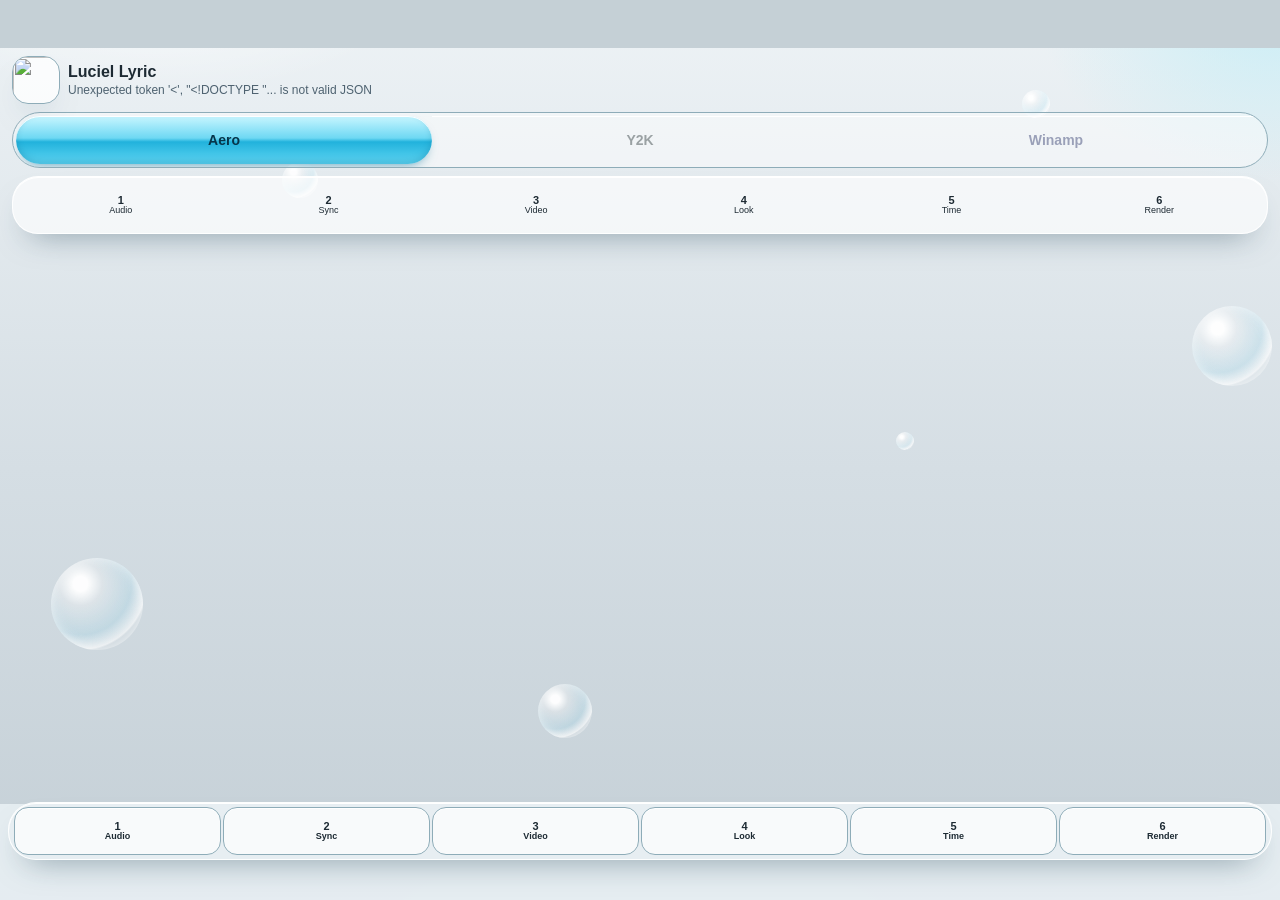
==== android/src/mobile/index.html @ b983dbcf "Keep lyric text fixed while the video layer is edited. Size, crop, trim, speed, and swap never recei" ====
<!doctype html>
<html lang="en">
<head>
<meta charset="utf-8">
<meta name="viewport" content="width=device-width,initial-scale=1,viewport-fit=cover">
<title>Luciel Lyric</title>
<script>
try {
  var params0 = new URLSearchParams(location.search);
  var q = params0.get("theme");
  var saved = localStorage.getItem("lc-theme");
  var t = (q === "aero" || q === "y2k" || q === "winamp") ? q : (saved || "aero");
  document.documentElement.dataset.theme = t;
  if (q === "aero" || q === "y2k" || q === "winamp") localStorage.setItem("lc-theme", q);
  var demo0 = params0.get("demo");
  var screen0 = demo0 === "videocheck" ? "look" : demo0 === "syncshot" ? "sync" : demo0;
  if (demo0 === "intro" || demo0 === "intro2" || demo0 === "intro3") screen0 = "intro";
  if (demo0 === "home") screen0 = "home";
  if (demo0 === "sheet") screen0 = "sync";
  if (screen0 === "track" || screen0 === "sync" || screen0 === "video" || screen0 === "look" || screen0 === "time" || screen0 === "render" || screen0 === "home" || screen0 === "intro") {
    document.documentElement.dataset.screen = screen0;
  }
  var tz = params0.get("textZoom");
  if (tz) document.documentElement.dataset.textZoom = String(parseInt(tz, 10) || 100);
  if (tz && params0.get("chromeZoom") === "1") {
    document.documentElement.style.setProperty("--tz", String((parseInt(tz, 10) || 100) / 100));
  }
} catch (e) {
  document.documentElement.dataset.theme = "aero";
}
</script>
<link rel="stylesheet" href="fonts.css">
<link rel="stylesheet" href="mobile.css">
</head>
<body>
<div class="bgfx" aria-hidden="true">
  <i class="b1"></i><i class="b2"></i><i class="b3"></i><i class="b4"></i><i class="b5"></i><i class="b6"></i>
</div>
<div class="safebar" id="safebar"></div>
<pre id="auditlog" hidden></pre>
<div class="app">
  <header class="top">
    <div class="brandrow">
      <img id="mascot" class="mascot" alt="" src="mascot/idle.png">
      <div class="brandblock">
        <div class="brand">Luciel Lyric</div>
        <div class="tag" id="tagline">15–30s lyric videos</div>
      </div>
    </div>
    <div class="themes" id="themes" role="radiogroup" aria-label="Theme">
      <button type="button" data-theme="aero" aria-label="Frutiger Aero">Aero</button>
      <button type="button" data-theme="y2k" aria-label="Muted cyber">Y2K</button>
      <button type="button" data-theme="winamp" aria-label="Winamp">Winamp</button>
    </div>
  </header>

  <nav class="stepper" id="stepper" aria-label="Steps">
    <button type="button" data-screen="track"><span class="stepn">1</span><span class="steplabel">Audio</span></button>
    <button type="button" data-screen="sync"><span class="stepn">2</span><span class="steplabel">Sync</span></button>
    <button type="button" data-screen="video"><span class="stepn">3</span><span class="steplabel">Video</span></button>
    <button type="button" data-screen="look"><span class="stepn">4</span><span class="steplabel">Look</span></button>
    <button type="button" data-screen="time"><span class="stepn">5</span><span class="steplabel">Time</span></button>
    <button type="button" data-screen="render"><span class="stepn">6</span><span class="steplabel">Render</span></button>
  </nav>

  <main>
    <section class="screen" id="screen-intro" data-screen="intro">
      <div class="emptycard intropage on" data-intro="1">
        <img class="emptymascot" src="mascot/emote-music.webp" alt="">
        <h1>Pick a song</h1>
        <p class="lead">Choose an mp3. It stays on this phone.</p>
      </div>
      <div class="emptycard intropage" data-intro="2">
        <img class="emptymascot" src="mascot/emote-happy.webp" alt="">
        <h1>Line them up</h1>
        <p class="lead">Paste the words. The phone matches the singing.</p>
      </div>
      <div class="emptycard intropage" data-intro="3">
        <img class="emptymascot" src="mascot/emote-love.webp" alt="">
        <h1>Make the video</h1>
        <p class="lead">Add a background, pick a look, then save the clip.</p>
      </div>
      <button class="pill big primary" id="introNext" type="button">Next</button>
      <button class="pill" id="introSkip" type="button">Skip</button>
    </section>

    <section class="screen" id="screen-home" data-screen="home">
      <div class="emptycard homecard">
        <img class="emptymascot" src="mascot/idle.png" alt="">
        <h1>Your clip</h1>
        <p class="lead">Start fresh, or pick up where you left off.</p>
        <button class="pill big primary" id="continueProject" type="button">Continue last project</button>
        <p class="hint" id="homeHint"></p>
        <button class="pill big" id="startNew" type="button">Start new</button>
      </div>
    </section>

    <section class="screen" id="screen-track" data-screen="track">
      <header class="screenhead">
        <h1>Audio</h1>
        <p class="lead">Choose the song, then the 15–30 second part.</p>
      </header>
      <div class="emptycard" id="audioEmpty">
        <img class="emptymascot" src="mascot/emote-music.webp" alt="">
        <h2>Pick a song</h2>
        <p class="hint">mp3, m4a, or wav. It stays on this phone.</p>
        <button class="pill big primary" id="pickAudio" type="button">Choose a song</button>
      </div>
      <div id="audioWork">
      <button class="pill" id="changeAudio" type="button">Change song</button>
      <div class="card">
        <h2>Section</h2>
        <div class="lcd" id="trackName">No song yet</div>
        <canvas id="wave" width="640" height="140"></canvas>
        <label class="slider">Start <b id="startVal">0.0s</b>
          <input id="start" type="range" min="0" max="60" step="0.1" value="0">
        </label>
        <label class="slider">Length <b id="lenVal">20s</b>
          <input id="len" type="range" min="15" max="30" step="1" value="20">
        </label>
        <button class="pill" id="playClip" type="button">Play section</button>
      </div>
      </div>
      <p class="hint" id="trackHint">Choose a song to continue.</p>
      <button class="pill big primary stepnext" id="nextTrack" type="button" data-next="sync">Next</button>
    </section>

    <section class="screen" id="screen-sync" data-screen="sync">
      <header class="screenhead">
        <h1>Lyrics</h1>
        <p class="lead">Paste the words, then line them up.</p>
      </header>
      <div class="pinhost" id="pin-sync"></div>
      <div class="emptycard" id="syncEmpty">
        <img class="emptymascot" src="mascot/emote-happy.webp" alt="">
        <h2>Add the words</h2>
        <p class="hint">One line per lyric line. An empty box just listens.</p>
      </div>
      <div class="card">
        <h2>Lyrics</h2>
        <textarea id="lyrics" rows="6" placeholder="One line per lyric line."></textarea>
      </div>
      <div class="card" id="modelCard">
        <h2>Listening</h2>
        <div class="pills" id="modelTier">
          <button type="button" data-tier="fast" class="on">Quick</button>
          <button type="button" data-tier="accurate">Clearer</button>
        </div>
        <p class="hint" id="modelText">Quick is smaller. Clearer hears more. Each saves once.</p>
        <button class="pill" id="getModel" type="button">Save for offline</button>
      </div>
      <button class="pill big primary" id="syncBtn" type="button">Line up lyrics</button>
      <div class="actions" id="tapRow">
        <button class="pill" id="tapHear" type="button">Hear</button>
        <button class="pill" id="tapMark" type="button">Mark line</button>
      </div>
      <p class="hint" id="tapNow">Tap Mark as each line starts.</p>
      <p class="hint" id="syncStatus">Your words get lined up with the singing.</p>
      <div class="card">
        <h2 id="linesHead">Lines</h2>
        <ol id="lineList" class="lines"></ol>
        <button class="pill" id="editText" type="button">Edit text</button>
      </div>
      <p class="hint stephint" id="hintSync">Line up the lyrics to continue.</p>
      <button class="pill big primary stepnext" id="nextSync" type="button" data-next="video">Next</button>
    </section>

    <section class="screen" id="screen-video" data-screen="video">
      <header class="screenhead">
        <h1>Video</h1>
        <p class="lead">Add the picture, then set the size.</p>
      </header>
      <div class="pinhost" id="pin-video"></div>
      <div class="emptycard" id="videoEmpty">
        <img class="emptymascot" src="mascot/emote-surprised.webp" alt="">
        <h2>Add a video</h2>
        <p class="hint">This is the picture behind the words.</p>
      </div>
      <button class="pill big primary" id="uploadVideo" type="button">Add video</button>
      <div class="cliprow">
        <div class="clipname" id="clipLabel">No video yet</div>
        <button class="pill" id="removeVideo" type="button" hidden>Remove</button>
      </div>
      <p class="hint" id="clipStatus"></p>
      <div class="card">
        <h2>Size</h2>
        <div class="pills" id="aspects">
          <button type="button" data-aspect="9:16" class="on">9:16</button>
          <button type="button" data-aspect="1:1">1:1</button>
          <button type="button" data-aspect="16:9">16:9</button>
          <button type="button" data-aspect="4:5">4:5</button>
        </div>
        <div class="pills" id="vfit">
          <button type="button" data-fit="fit">Fit</button>
          <button type="button" data-fit="fill" class="on">Fill</button>
          <button type="button" data-fit="crop">Crop</button>
        </div>
        <label class="slider">Zoom <b id="vscaleVal">1.0×</b>
          <input id="vscale" type="range" min="1" max="2.5" step="0.05" value="1">
        </label>
        <label class="slider">Across <b id="vxVal">Center</b>
          <input id="vx" type="range" min="0" max="1" step="0.01" value="0.5">
        </label>
        <label class="slider">Down <b id="vyVal">Center</b>
          <input id="vy" type="range" min="0" max="1" step="0.01" value="0.5">
        </label>
      </div>
      <p class="hint stephint" id="hintVideo">Add a video to continue.</p>
      <button class="pill big primary stepnext" id="nextVideo" type="button" data-next="look">Next</button>
    </section>

    <section class="screen" id="screen-look" data-screen="look">
      <header class="screenhead">
        <h1>Look</h1>
        <p class="lead">Pick a look. Motion stays still until you tap one.</p>
      </header>
      <div class="pinhost" id="pin-look">
        <div class="previewpin" id="previewPin">
          <div class="stagewrap"><canvas id="stage" width="360" height="640"></canvas></div>
          <div class="previewbar">
            <button class="playicon" id="previewToggle" type="button" aria-label="Play"><span class="glyph" aria-hidden="true"></span></button>
            <div class="previewread">
              <span id="previewTime">0:00 / 0:20</span>
              <span id="previewMeta"></span>
            </div>
          </div>
        </div>
      </div>
      <div class="card preview-fields">
        <h2>Text</h2>
        <input id="title" placeholder="Title" maxlength="48">
        <input id="artist" placeholder="Artist" maxlength="48">
        <div class="actions">
          <button class="pill" id="fontBtn" type="button">My font</button>
          <button class="pill primary" id="previewBtn" type="button">Play</button>
        </div>
      </div>
      <section class="group">
        <h2 class="sum">Looks</h2>
        <div class="body">
          <div class="lookwrap"><div class="lookgrid" id="looks"></div></div>
        </div>
      </section>
      <section class="group">
        <h2 class="sum">Colours</h2>
        <div class="body">
          <div class="colors">
            <label>Lyric <input id="cLyric" type="color" value="#ffffff" aria-label="Lyric colour"></label>
            <label>Title <input id="cTitle" type="color" value="#ffffff" aria-label="Title colour"></label>
            <label>Artist <input id="cArtist" type="color" value="#ffffff" aria-label="Artist colour"></label>
          </div>
        </div>
      </section>
      <section class="group">
        <h2 class="sum">Palettes</h2>
        <div class="body">
          <div class="scroller"><div class="hscroll" id="palettes"></div></div>
        </div>
      </section>
      <section class="group">
        <h2 class="sum">Animation</h2>
        <div class="body">
          <div class="scroller"><div class="hscroll" id="anims"></div></div>
        </div>
      </section>
      <p class="hint stephint" id="hintLook">Pick a look, then continue.</p>
      <button class="pill big primary stepnext" id="nextLook" type="button" data-next="time">Next</button>
    </section>

    <section class="screen" id="screen-time" data-screen="time">
      <header class="screenhead">
        <h1>Time</h1>
        <p class="lead">Trim the picture, the lines, and the zoom.</p>
      </header>
      <div class="pinhost" id="pin-time"></div>
      <div class="card editorcard">
        <div class="tlview" id="tlview">
          <div class="playhead" aria-hidden="true"></div>
          <div class="tlscroll" id="tlscroll">
            <div class="tlinner" id="tlinner">
              <div class="ruler" id="ruler"></div>
              <div class="track vtrack" id="videoTrack"></div>
              <div class="track ltrack" id="lyricTrack"></div>
              <div class="track ztrack" id="zoomTrack"></div>
              <canvas id="tl" width="640" height="64"></canvas>
            </div>
          </div>
        </div>
        <input id="lyricInput" type="text" hidden maxlength="80" aria-label="Line text" placeholder="Line text">
        <div class="tlactions">
          <button class="pill" id="tlSplit" type="button">Split</button>
          <button class="pill" id="tlDelete" type="button">Delete</button>
          <button class="pill" id="tlAdd" type="button">Add</button>
          <button class="pill" id="tlReplace" type="button">Replace</button>
          <button class="pill" id="tlSpeed" type="button">Speed</button>
        </div>
      </div>
      <div class="card">
        <h2>Background</h2>
        <div class="pills" id="bgModes">
          <button type="button" data-bg="gradient" class="on">Gradient</button>
          <button type="button" data-bg="video">Video</button>
          <button type="button" data-bg="black">Black</button>
          <button type="button" data-bg="green">Green</button>
        </div>
        <p class="hint" id="timeClipName">Add the video on the Video step.</p>
      </div>
      <div class="card">
        <h2>Zoom</h2>
        <div class="scroller"><div class="hscroll" id="zooms"></div></div>
        <button class="pill" id="addKey" type="button">Add a zoom</button>
        <ul id="keys" class="keys"></ul>
      </div>
      <p class="hint stephint" id="hintTime">Trim the clip, or continue.</p>
      <button class="pill big primary stepnext" id="nextTime" type="button" data-next="render">Next</button>
    </section>

    <section class="screen" id="screen-render" data-screen="render">
      <header class="screenhead">
        <h1>Render</h1>
        <p class="lead">Save the clip as a video on this phone.</p>
      </header>
      <div class="pinhost" id="pin-render"></div>
      <div class="card">
        <h2>Quality</h2>
        <div class="pills" id="quality"></div>
        <p class="hint" id="qualityHint"></p>
      </div>
      <div class="card">
        <h2>Effects</h2>
        <div id="fx" class="fx"></div>
      </div>
      <button class="pill big primary" id="renderBtn" type="button">Make video</button>
      <p class="hint" id="renderStatus">Black and green are for editors. Green turns the glow off.</p>
      <button class="pill" id="shareBtn" type="button" hidden>Share video</button>
      <p class="hint stephint" id="hintRender">Make the video to finish.</p>
      <button class="pill big primary stepnext" id="nextRender" type="button">Share</button>
    </section>
  </main>

  <div class="sheet" id="textSheet" hidden>
    <div class="sheethead">
      <h2>Text</h2>
      <button class="pill" id="sheetClose" type="button">Done</button>
    </div>
    <label class="sheetwords">Words
      <input id="sheetWords" type="text" maxlength="80" aria-label="Line words" placeholder="Type the line">
    </label>
    <div class="sheetrow">
      <button class="pill" id="undoText" type="button">Undo</button>
      <button class="pill" id="redoText" type="button">Redo</button>
    </div>
    <div class="pills" id="fontPick">
      <button type="button" data-font="Poppins">Plain</button>
      <button type="button" data-font="Bebas Neue">Block</button>
      <button type="button" data-font="Pacifico">Script</button>
    </div>
    <label class="slider">Size <b id="sizeVal">Medium</b>
      <input id="textSize" type="range" min="0.05" max="0.14" step="0.005" value="0.085">
    </label>
    <div class="swatches" id="swatches"></div>
    <label class="slider">Outline <b id="outlineVal">Off</b>
      <input id="outlineAmt" type="range" min="0" max="0.08" step="0.005" value="0">
    </label>
    <label class="slider">Shadow <b id="shadowVal">Off</b>
      <input id="shadowAmt" type="range" min="0" max="0.8" step="0.05" value="0">
    </label>
    <div class="pills" id="alignPick">
      <button type="button" data-align="left">Left</button>
      <button type="button" data-align="center">Center</button>
      <button type="button" data-align="right">Right</button>
    </div>
    <div class="pills" id="scopePick">
      <button type="button" data-scope="all">All lines</button>
      <button type="button" data-scope="line">This line</button>
    </div>
    <div class="sheetrow">
      <button class="pill" id="nudgeBack" type="button">-0.1s</button>
      <button class="pill" id="nudgeFwd" type="button">+0.1s</button>
    </div>
    <button class="pill" id="splitLine" type="button">Split line</button>
    <button class="pill" id="mergeLine" type="button">Merge lines</button>
    <button class="pill" id="savePreset" type="button">Save look</button>
    <div class="pills" id="presetRow"></div>
    <p class="hint" id="sheetHint">Drag the words on the preview to move them.</p>
  </div>
  <div class="dockplate" aria-hidden="true"></div>
  <nav class="dock" id="dock">
    <button type="button" data-screen="track"><span class="dockn">1</span><span class="docklabel">Audio</span></button>
    <button type="button" data-screen="sync"><span class="dockn">2</span><span class="docklabel">Sync</span></button>
    <button type="button" data-screen="video"><span class="dockn">3</span><span class="docklabel">Video</span></button>
    <button type="button" data-screen="look"><span class="dockn">4</span><span class="docklabel">Look</span></button>
    <button type="button" data-screen="time"><span class="dockn">5</span><span class="docklabel">Time</span></button>
    <button type="button" data-screen="render"><span class="dockn">6</span><span class="docklabel">Render</span></button>
  </nav>
</div>
<audio id="audio" preload="auto"></audio>
<script>
/* API 30's WebView predates Array.prototype.at (Chrome 92). The shared lyric engine uses it. */
if (!Array.prototype.at) {
  Array.prototype.at = function (n) {
    var i = Math.trunc(n) || 0;
    if (i < 0) i += this.length;
    if (i < 0 || i >= this.length) return undefined;
    return this[i];
  };
}
</script>
<script src="engine/layers.js"></script>
<script src="engine/textanim.js"></script>
<script src="engine/fx.js"></script>
<script src="engine/stage.js"></script>
<script src="lyricsync.js"></script>
<script src="layers.js"></script>
<script src="mobile.js"></script>
</body>
</html>
---- android/src/mobile/fonts.css ----
@font-face{font-family:"Istok Web";src:url("fonts/IstokWeb-Regular.woff2") format("woff2");font-weight:400;font-display:swap}
@font-face{font-family:"Istok Web";src:url("fonts/IstokWeb-Bold.woff2") format("woff2");font-weight:700;font-display:swap}
@font-face{font-family:"Rajdhani";src:url("fonts/Rajdhani-Medium.woff2") format("woff2");font-weight:500;font-display:swap}
@font-face{font-family:"Rajdhani";src:url("fonts/Rajdhani-Bold.woff2") format("woff2");font-weight:700;font-display:swap}
@font-face{font-family:"Share Tech Mono";src:url("fonts/ShareTechMono-Regular.woff2") format("woff2");font-display:swap}
@font-face{font-family:"VT323";src:url("fonts/VT323-Regular.woff2") format("woff2");font-display:swap}
@font-face{font-family:"Silkscreen";src:url("fonts/Silkscreen-Regular.woff2") format("woff2");font-weight:400;font-display:swap}
@font-face{font-family:"Poppins";src:url("fonts/render/Poppins-Regular.ttf") format("truetype");font-weight:400;font-display:swap}
@font-face{font-family:"Poppins";src:url("fonts/render/Poppins-Bold.ttf") format("truetype");font-weight:700;font-display:swap}
@font-face{font-family:"Poppins";src:url("fonts/render/Poppins-ExtraBold.ttf") format("truetype");font-weight:800;font-display:swap}
@font-face{font-family:"Bebas Neue";src:url("fonts/render/BebasNeue-Regular.ttf") format("truetype");font-display:swap}
@font-face{font-family:"Pacifico";src:url("fonts/render/Pacifico-Regular.ttf") format("truetype");font-display:swap}
---- android/src/mobile/mobile.css ----
/* Phone UI only. Desktop themes live in static/themes.css and are not used here.
   --tz is 1 on device (WebView textZoom scales text). Chrome checks set --tz. */
:root {
  --tz: 1;
  --sys-top: 48px;
  --sys-bottom: 32px;
  /* Dock row plus the gap under it. Content pads by that, and the plate covers it. */
  --dock-clear: calc(80px + var(--sys-bottom));
  --dock-plate: #e7eef2;
}
:root, [data-theme="aero"] {
  --bg: #c5d0d6;
  --ink: #1d2a33;
  --muted: #4e6270;
  --card: rgba(255, 255, 255, .62);
  --card-solid: #e7eef2;
  --field: rgba(255, 255, 255, .78);
  --accent: #14a4cc;
  --accent-ink: #06354a;
  --line: rgba(255, 255, 255, .92);
  --line-strong: #8eacb8;
  --shadow: inset 0 1px 0 #fff, 0 16px 32px -18px rgba(24, 58, 78, .55);
  --font: "Istok Web", "Segoe UI", sans-serif;
  --head: "Istok Web", "Segoe UI", sans-serif;
  --mono: "Istok Web", sans-serif;
  --radius: 22px;
  --radius-sm: 14px;
  --pill: 999px;
  --fade: #e4eef2;
  --chip: rgba(255, 255, 255, .72);
  --lcd-bg: linear-gradient(#3b4a55, #121a20 58%, #0b1115);
  --lcd-ink: #8ff0ff;
  --seg: rgba(255, 255, 255, .45);
  --wave-on: #1aa9d6;
  --wave-off: #7f97a4;
  --wave-sel: rgba(32, 180, 220, .34);
  --track: #1592b8;
  --dock: #e7eef2;
  --dock-plate: #e7eef2;
}
[data-theme="y2k"] {
  --bg: #0c0e10;
  --ink: #e2ddd0;
  --muted: #9aa1a3;
  --card: #16191c;
  --card-solid: #16191c;
  --field: #0d0f11;
  --accent: #d4a24a;
  --accent-ink: #15110a;
  --line: #343b40;
  --line-strong: #4b545a;
  --shadow: 0 16px 32px -18px #000;
  --font: "Rajdhani", "Arial Narrow", sans-serif;
  --head: "Rajdhani", "Arial Narrow", sans-serif;
  --mono: "Share Tech Mono", ui-monospace, monospace;
  --radius: 0px;
  --radius-sm: 0px;
  --pill: 0px;
  --fade: #16191c;
  --chip: #1d2124;
  --lcd-bg: #0b0d0f;
  --lcd-ink: #d4a24a;
  --seg: #0d0f11;
  --wave-on: #c9a052;
  --wave-off: #3a4146;
  --wave-sel: rgba(212, 162, 74, .2);
  --track: #6fa9a2;
  --dock: #121517;
  --dock-plate: #121517;
}
[data-theme="winamp"] {
  --bg: #1d1e26;
  --ink: #d7dae6;
  --muted: #9aa0b8;
  --card: #323544;
  --card-solid: #2a2c3a;
  --field: #000;
  --accent: #00e000;
  --accent-ink: #001800;
  --line: #000;
  --line-strong: #4a4e63;
  --shadow: inset 1px 1px 0 #6d7290, inset -1px -1px 0 #15161d, 2px 2px 0 #0d0e13;
  --font: Tahoma, Verdana, "DejaVu Sans", sans-serif;
  --head: "Silkscreen", monospace;
  --mono: "VT323", monospace;
  --radius: 2px;
  --radius-sm: 1px;
  --pill: 0px;
  --fade: #2a2c3a;
  --chip: #16171f;
  --lcd-bg: #000;
  --lcd-ink: #00e000;
  --seg: #000;
  --wave-on: #00e000;
  --wave-off: #1f4a1f;
  --wave-sel: rgba(0, 224, 0, .16);
  --track: #f7d000;
  --dock: #2a2c3a;
  --dock-plate: #2a2c3a;
}

* { box-sizing: border-box; }
html, body { margin: 0; min-height: 100%; }
html { overflow-x: auto; }
html { max-width: 100%; overflow-x: hidden; scroll-padding-top: calc(var(--sys-top) + 12px); }
body {
  --fs: 16;
  font-family: var(--font);
  font-size: calc(var(--fs) * 1px * var(--tz));
  line-height: 1.35;
  color: var(--ink);
  background: var(--bg);
  overflow-wrap: normal;
  word-break: normal;
  max-width: 100%;
  overflow-x: hidden;
}
.safebar {
  position: fixed;
  z-index: 8;
  top: 0;
  left: 0;
  right: 0;
  height: var(--sys-top);
  background: var(--bg);
  pointer-events: auto;
}
button, input, textarea, summary, h1, h2, .brand, .tag, .lcd, .hint, .lead, small, label, .sum {
  font-size: calc(var(--fs, 16) * 1px * var(--tz) * var(--fit, 1));
}
button, input, textarea { font-family: inherit; color: inherit; max-width: 100%; min-width: 0; }
button { cursor: pointer; }
img, canvas, video { max-width: 100%; }
img { display: block; }

.bgfx { position: fixed; top: 0; right: 0; bottom: 0; left: 0; z-index: 0; pointer-events: none; overflow: hidden; }
.bgfx i { position: absolute; display: block; }
.app {
  position: relative;
  z-index: 1;
  min-height: 100%;
  display: block;
  max-width: 100%;
  padding: calc(8px + var(--sys-top)) 12px 0;
}

.top { display: block; max-width: 100%; min-width: 0; margin-bottom: 8px; }
.brandrow { display: flex; align-items: center; min-width: 0; max-width: 100%; }
.brandblock { min-width: 0; flex: 1 1 auto; }
.mascot {
  width: 48px;
  height: 48px;
  flex: 0 0 auto;
  margin-right: 8px;
  object-fit: cover;
  border-radius: 16px;
  background: var(--field);
  border: 1px solid var(--line-strong);
  box-shadow: var(--shadow);
}
.brand {
  --fs: 16;
  font-family: var(--head);
  font-weight: 700;
  line-height: 1.15;
  white-space: nowrap;
}
.tag {
  --fs: 12;
  color: var(--muted);
  line-height: 1.2;
  margin-top: 2px;
  white-space: nowrap;
}
.themes {
  display: flex;
  width: 100%;
  max-width: 100%;
  min-width: 0;
  margin-top: 8px;
  padding: 0;
  background: var(--seg);
  border: 1px solid var(--line-strong);
  border-radius: var(--pill);
  overflow: hidden;
  padding: 3px;
}
.themes button {
  --fs: 14;
  flex: 1 1 0;
  min-width: 0;
  min-height: 48px;
  padding: 4px 6px;
  border: 0;
  border-radius: var(--pill);
  background: transparent;
  color: var(--muted);
  font-weight: 700;
  white-space: nowrap;
  letter-spacing: 0;
  text-overflow: clip;
  overflow: hidden;
}

main {
  display: block;
  max-width: 100%;
  min-width: 0;
  overflow: visible;
  height: auto;
  padding-bottom: var(--dock-clear);
}
.screen { display: none; max-width: 100%; min-width: 0; }
.screen.on { display: block; }
/* The head script sets data-screen before the first paint, so a frozen
   WebView frame is still the requested tab instead of the empty shell. */
html[data-screen="track"] #screen-track,
html[data-screen="sync"] #screen-sync,
html[data-screen="video"] #screen-video,
html[data-screen="look"] #screen-look,
html[data-screen="time"] #screen-time,
html[data-screen="render"] #screen-render,
html[data-screen="home"] #screen-home,
html[data-screen="intro"] #screen-intro { display: block; }
html[data-screen="home"] .stepper,
html[data-screen="intro"] .stepper,
html[data-screen="home"] .dock,
html[data-screen="intro"] .dock,
html[data-screen="home"] .dockplate,
html[data-screen="intro"] .dockplate { display: none; }
html[data-screen="home"] main,
html[data-screen="intro"] main { padding-bottom: 24px; }
html[data-screen="time"] .stepper { display: none; }
.screen.on > * + * { margin-top: 16px; }
#screen-time.on > * + * { margin-top: 6px; }
#screen-time .screenhead h1 { margin: 0; --fs: 22; }
#screen-time .screenhead .lead { margin-top: 2px; --fs: 12; line-height: 1.2; }
#screen-time .editorcard { padding: 6px 8px; }
#screen-time .editorcard > * + * { margin-top: 4px; }
/* The emulator frame is about 465 CSS pixels tall. Time drops the brand row
   and the lead so the preview, ruler, four tracks, and action bar sit above
   the dock. Track rows stay at 36px; the waveform strip is the short one. */
html[data-screen="time"] .top,
html[data-screen="time"] .stepper { display: none; }
html[data-screen="time"] .app { padding-top: calc(var(--sys-top) + 2px); }
html[data-screen="time"] #screen-time .screenhead .lead { display: none; }
html[data-screen="time"] #screen-time .screenhead h1 { --fs: 16; margin: 0; line-height: 1.1; }
html[data-screen="time"] #screen-time.on > * + * { margin-top: 0; }
html[data-screen="time"] #screen-time .ruler { height: 20px; }
html[data-screen="time"] #screen-time .track,
html[data-screen="time"] #screen-time .ztrack { height: 36px; margin-top: 0; }
html[data-screen="time"] #screen-time .vclip,
html[data-screen="time"] #screen-time .lblock { height: 32px; line-height: 32px; top: 2px; }
html[data-screen="time"] #screen-time .tlview { height: 144px; }
html[data-screen="time"] #screen-time canvas#tl { height: 16px; }
html[data-screen="time"] #screen-time .editorcard { padding: 0 6px; }
html[data-screen="time"] #screen-time .editorcard > * + * { margin-top: 0; }
html[data-screen="time"] .previewpin { padding: 2px 4px; }
.screenhead { display: block; max-width: 100%; min-width: 0; }
.screenhead h1 {
  --fs: 26;
  font-family: var(--head);
  line-height: 1.15;
  font-weight: 700;
  margin: 8px 0 0;
  overflow-wrap: normal;
  word-break: normal;
}
.lead, .hint {
  --fs: 15;
  margin: 0;
  color: var(--muted);
  line-height: 1.35;
  max-width: 100%;
  white-space: normal;
  overflow-wrap: normal;
  word-break: normal;
}
.screenhead .lead {
  display: block;
  width: 100%;
  margin-top: 8px;
}

.card, .group {
  background: var(--card);
  color: var(--ink);
  border: 1px solid var(--line);
  border-radius: var(--radius);
  box-shadow: var(--shadow);
  max-width: 100%;
  min-width: 0;
}
.card { padding: 16px; display: block; }
.card > * + * { margin-top: 12px; }
.group { padding: 0; }
.sum, .group summary {
  --fs: 16;
  list-style: none;
  min-height: 48px;
  margin: 0;
  padding: 12px 16px;
  display: block;
  font-family: var(--head);
  font-weight: 700;
  overflow-wrap: normal;
  word-break: normal;
}
.group .body { display: block; padding: 0 12px 16px; min-width: 0; }
.group .body > * + * { margin-top: 12px; }
.group h2, .card h2, .sum {
  font-family: var(--head);
  font-weight: 700;
}
.card h2 { --fs: 16; margin: 0; scroll-margin-top: calc(var(--sys-top) + 12px); }

textarea, input[type="text"], .row2 input {
  --fs: 16;
  width: 100%;
  max-width: 100%;
  min-width: 0;
  min-height: 48px;
  border-radius: var(--radius-sm);
  border: 1px solid var(--line-strong);
  background: var(--field);
  padding: 10px 12px;
}
textarea { min-height: 120px; resize: vertical; }
.row2 { display: block; }
.row2 > * + * { margin-top: 8px; }

.pill, .pills button, .hscroll button, .dock button {
  --fs: 16;
  min-height: 48px;
  border-radius: var(--pill);
  border: 1px solid var(--line-strong);
  background: var(--chip);
  color: var(--ink);
  padding: 8px 12px;
  font-weight: 700;
  letter-spacing: 0;
  max-width: 100%;
  white-space: nowrap;
  overflow-wrap: normal;
  word-break: normal;
}
.dock button { --fs: 9; }
.themes button { --fs: 14; }
.hscroll button { --fs: 14; max-width: none; }
.actions, .pills { display: flex; flex-wrap: wrap; min-width: 0; max-width: 100%; }
.actions .pill, .pills button { flex: 1 1 42%; margin: 0 8px 8px 0; min-width: 0; }
.pill.big { --fs: 17; width: 100%; flex-basis: 100%; }
.slider {
  display: block;
  min-height: 48px;
  --fs: 15;
  max-width: 100%;
}
.slider input { width: 100%; max-width: 100%; height: 32px; margin: 8px 0 0; accent-color: var(--accent); }
.lcd {
  --fs: 18;
  font-family: var(--mono);
  background: var(--lcd-bg);
  color: var(--lcd-ink);
  border-radius: var(--radius-sm);
  border: 1px solid var(--line-strong);
  padding: 10px 12px;
  min-height: 48px;
  max-width: 100%;
  overflow-wrap: normal;
  word-break: normal;
  white-space: nowrap;
}
canvas#wave, canvas#tl {
  width: 100%;
  max-width: 100%;
  border-radius: var(--radius-sm);
  background: rgba(0, 0, 0, .28);
  display: block;
}
canvas#wave { height: 96px; }
canvas#tl { height: 40px; width: 100%; max-width: none; }

.stagewrap { display: block; text-align: center; max-width: 100%; }
.stagewrap canvas {
  width: 108px;
  height: 192px;
  max-width: 40%;
  border-radius: var(--radius-sm);
  background: #111;
  box-shadow: 0 10px 24px -16px rgba(0, 0, 0, .7);
}
.pinhost {
  position: relative;
  height: 30vh;
  max-height: 32vh;
  min-height: 0;
  max-width: 100%;
  overflow: hidden;
}
.previewpin {
  position: absolute;
  top: 0;
  right: 0;
  bottom: 0;
  left: 0;
  z-index: 6;
  display: flex;
  flex-direction: column;
  max-width: 100%;
  padding: 4px 4px 6px;
  border-radius: var(--radius-sm);
  background: var(--card-solid);
  border: 1px solid var(--line);
  box-shadow: var(--shadow);
  overflow: hidden;
}
.previewpin.stuck {
  position: fixed;
  top: var(--pin-top, var(--sys-top));
  right: 8px;
  bottom: auto;
  left: 8px;
  width: auto;
  height: 30vh;
  max-height: 32vh;
}
.previewpin .stagewrap {
  flex: 1 1 0;
  min-height: 0;
  height: 0;
  overflow: hidden;
  display: flex;
  align-items: center;
  justify-content: center;
}
.previewpin .stagewrap canvas {
  display: block;
  width: auto;
  height: 100%;
  max-width: 100%;
  max-height: 100%;
}
.previewbar {
  position: absolute;
  left: 4px;
  right: 4px;
  bottom: 4px;
  z-index: 2;
  display: flex;
  align-items: center;
  min-height: 48px;
  max-width: none;
  min-width: 0;
  padding: 0 4px;
  border-radius: 16px;
  background: var(--card-solid);
  border: 1px solid var(--line);
  box-shadow: var(--shadow);
}
/* Short phones keep the stepper, the lyrics line, and a real picture. */
html[data-compact="1"] .app { padding-top: calc(2px + var(--sys-top)); }
html[data-compact="1"] .tag { display: none; }
html[data-compact="1"] .mascot { width: 36px; height: 36px; margin-right: 6px; }
html[data-compact="1"] .top { margin-bottom: 2px; }
html[data-compact="1"] .themes { margin-top: 2px; padding: 0; }
html[data-compact="1"] .stepper { margin-bottom: 2px; padding: 0; }
html[data-compact="1"] .screen.on > * + * { margin-top: 6px; }
html[data-compact="1"] .screenhead h1 { --fs: 20; margin-top: 0; line-height: 1.1; }
html[data-compact="1"] .screenhead .lead { --fs: 13; margin-top: 2px; line-height: 1.2; }
html[data-compact="1"] .previewpin { padding: 2px; }
.playicon {
  width: 48px;
  height: 48px;
  min-width: 48px;
  min-height: 48px;
  flex: 0 0 48px;
  margin-right: 8px;
  padding: 0;
  border-radius: 999px;
  border: 1px solid var(--line-strong);
  background: var(--accent);
  color: var(--accent-ink);
  display: flex;
  align-items: center;
  justify-content: center;
}
.playicon .glyph {
  width: 0;
  height: 0;
  border-style: solid;
  border-width: 7px 0 7px 12px;
  border-color: transparent transparent transparent currentColor;
  margin-left: 3px;
}
.playicon.on .glyph {
  width: 12px;
  height: 14px;
  margin-left: 0;
  border: 0;
  background:
    linear-gradient(currentColor, currentColor) left / 3px 100% no-repeat,
    linear-gradient(currentColor, currentColor) right / 3px 100% no-repeat;
}
.previewread {
  flex: 1 1 auto;
  min-width: 0;
  display: block;
}
#previewTime {
  --fs: 15;
  display: block;
  min-width: 0;
  white-space: nowrap;
  overflow: hidden;
  text-overflow: clip;
  font-variant-numeric: tabular-nums;
  letter-spacing: 0;
  line-height: 1.15;
}
#previewMeta {
  --fs: 11;
  display: block;
  margin-top: 1px;
  min-width: 0;
  color: var(--muted);
  white-space: nowrap;
  overflow: hidden;
  text-overflow: clip;
  line-height: 1.15;
}
.preview-fields { display: block; min-width: 0; max-width: 100%; }
.cliprow { display: flex; align-items: center; gap: 8px; max-width: 100%; min-width: 0; }
.clipname {
  flex: 1 1 auto;
  min-width: 0;
  --fs: 13;
  white-space: nowrap;
  overflow: hidden;
  text-overflow: clip;
}
#uploadVideo { width: 100%; --fs: 14; }
#removeVideo { flex: 0 0 auto; min-height: 44px; --fs: 13; }
.editorcard { max-width: 100%; min-width: 0; }
.tlview { position: relative; max-width: 100%; min-width: 0; height: 186px; }
.playhead {
  position: absolute;
  left: 50%;
  top: 0;
  bottom: 0;
  width: 2px;
  margin-left: -1px;
  background: var(--accent);
  z-index: 3;
  pointer-events: none;
}
.tlscroll {
  position: absolute;
  top: 0;
  right: 0;
  bottom: 0;
  left: 0;
  overflow-x: auto;
  overflow-y: hidden;
  max-width: 100%;
  min-width: 0;
  touch-action: pan-x;
}
.tlinner { position: relative; height: 100%; min-height: 100%; }
.ruler { position: relative; height: 20px; overflow: hidden; }
.ruler b {
  position: absolute;
  top: 0;
  height: 20px;
  line-height: 20px;
  --fs: 10;
  font-size: calc(var(--fs) * 1px * var(--tz) * var(--fit, 1));
  font-weight: 500;
  color: var(--muted);
  white-space: nowrap;
  transform: translateX(-50%);
}
.track { position: relative; height: 40px; margin-top: 2px; }
.ztrack { height: 44px; }
.vclip, .lblock {
  position: absolute;
  top: 2px;
  height: 36px;
  border-radius: 6px;
  overflow: hidden;
  background: #111;
  border: 1px solid var(--line-strong);
  color: #fff;
  --fs: 11;
  line-height: 36px;
  white-space: nowrap;
  text-overflow: clip;
  padding: 0;
  box-sizing: border-box;
}
.vclip.on, .lblock.on { border-color: var(--accent); box-shadow: inset 0 0 0 1px var(--accent); }
.vclip canvas { position: absolute; top: 0; right: 0; bottom: 0; left: 0; width: 100%; height: 100%; }
.trim {
  position: absolute;
  top: 0;
  bottom: 0;
  width: 48px;
  min-height: 48px;
  padding: 0;
  border: 0;
  background: transparent;
  z-index: 2;
}
.trim.left { left: 0; }
.trim.right { right: 0; }
.trim::after {
  content: "";
  position: absolute;
  top: 8px;
  bottom: 8px;
  width: 4px;
  border-radius: 2px;
  background: var(--accent);
}
.trim.left::after { left: 4px; }
.trim.right::after { right: 4px; }
.diamond {
  position: absolute;
  top: 8px;
  width: 44px;
  height: 44px;
  margin-left: -22px;
  padding: 0;
  border: 0;
  background: transparent;
}
.diamond::after {
  content: "";
  position: absolute;
  left: 14px;
  top: 14px;
  width: 16px;
  height: 16px;
  background: #f6e27a;
  transform: rotate(45deg);
}
.tlactions { display: flex; flex-wrap: nowrap; max-width: 100%; min-width: 0; margin-top: 4px; }
.tlactions .pill {
  flex: 1 1 0;
  min-width: 0;
  min-height: 44px;
  height: 44px;
  --fs: 11;
  padding: 4px 1px;
  margin-right: 4px;
  white-space: nowrap;
  overflow: hidden;
  text-overflow: clip;
}
.tlactions .pill:last-child { margin-right: 0; }
.vclip, .lblock { touch-action: none; overflow: visible; min-width: 44px; }
.vclip .vname {
  position: absolute;
  left: 0;
  right: 0;
  bottom: 0;
  z-index: 1;
  height: 14px;
  --fs: 9;
  line-height: 14px;
  padding: 0 6px;
  display: block;
  overflow: hidden;
  text-overflow: clip;
  pointer-events: none;
  background: rgba(0, 0, 0, .45);
  color: #fff;
}
.lblock .lname {
  position: relative;
  z-index: 1;
  display: block;
  height: 36px;
  line-height: 36px;
  padding: 0 22px;
  overflow: hidden;
  text-overflow: clip;
  pointer-events: none;
}
.tlscroll { overscroll-behavior-x: contain; }
#lyricInput { width: 100%; max-width: 100%; min-height: 44px; margin-top: 8px; }
.preview-fields { display: block; min-width: 0; max-width: 100%; }
.preview-fields > * + * { margin-top: 8px; }
.preview-fields .actions .pill { --fs: 14; padding: 8px 8px; }
.colors { display: block; max-width: 100%; }
.colors label {
  --fs: 13;
  display: block;
  min-height: 48px;
  margin: 0 0 8px;
  padding: 8px;
  background: var(--chip);
  border: 1px solid var(--line);
  border-radius: var(--radius-sm);
  font-weight: 700;
  max-width: 100%;
  overflow-wrap: normal;
  word-break: normal;
}
.colors input[type="color"] {
  display: block;
  width: 100%;
  max-width: 100%;
  height: 48px;
  margin-top: 8px;
  padding: 0;
  border: 0;
  background: transparent;
}

.scroller { position: relative; max-width: 100%; min-width: 0; overflow: hidden; }
.hscroll {
  display: flex;
  max-width: 100%;
  min-width: 0;
  overflow-x: auto;
  padding: 0 4px 4px;
  scroll-snap-type: x mandatory;
}
.hscroll button {
  flex: 0 0 auto;
  scroll-snap-align: start;
  margin-right: 8px;
  white-space: nowrap;
}

.lookwrap { position: relative; max-width: 100%; min-width: 0; }
.lookgrid {
  display: grid;
  grid-template-columns: minmax(0, 1fr) minmax(0, 1fr);
  gap: 8px;
  max-width: 100%;
  min-width: 0;
  max-height: 420px;
  overflow: auto;
}
.lookgrid button {
  display: block;
  width: 100%;
  max-width: 100%;
  min-width: 0;
  min-height: 48px;
  margin: 0;
  padding: 8px;
  text-align: left;
  background: var(--chip);
  border: 1px solid var(--line-strong);
  border-radius: var(--radius-sm);
  color: var(--ink);
}
.lookgrid canvas {
  width: 72px;
  height: 128px;
  max-width: 100%;
  border-radius: 8px;
  background: #111;
  display: block;
}
.lookgrid small {
  --fs: 14;
  display: block;
  margin-top: 6px;
  font-weight: 700;
  line-height: 1.2;
  overflow-wrap: normal;
  word-break: normal;
}

.lines, .keys { margin: 0; padding-left: 28px; }
.lines li, .keys li { margin: 8px 0 0; max-width: 100%; overflow-wrap: anywhere; }
.lineedit {
  --fs: 14;
  display: block;
  width: 100%;
  box-sizing: border-box;
  min-height: 36px;
  margin: 0;
  padding: 6px 10px;
  border-radius: var(--radius-sm);
  background: var(--field);
  border: 1px solid var(--line-strong);
  color: var(--ink);
  font-weight: 500;
  font-size: calc(var(--fs) * 1px * var(--tz) * var(--fit, 1));
  white-space: normal;
  overflow-wrap: break-word;
  word-break: normal;
  line-height: 1.25;
  cursor: text;
  user-select: text;
  -webkit-user-select: text;
}
.lineedit:focus { outline: 2px solid var(--accent); outline-offset: 1px; }
.wordrow { display: flex; flex-wrap: wrap; max-width: 100%; min-width: 0; margin-top: 8px; }
.wordchip {
  --fs: 15;
  display: inline-block;
  min-height: 48px;
  margin: 0 8px 8px 0;
  padding: 10px 12px;
  border-radius: var(--radius-sm);
  border: 1px solid var(--line-strong);
  background: var(--chip);
  color: var(--ink);
  max-width: 100%;
  line-height: 1.2;
  overflow-wrap: anywhere;
}
.wordchip.on { border-color: var(--accent); box-shadow: inset 0 0 0 2px var(--accent); }
.sheet {
  position: fixed;
  z-index: 30;
  left: 8px;
  right: 8px;
  bottom: calc(72px + var(--sys-bottom));
  max-height: 52vh;
  overflow: auto;
  padding: 12px;
  border-radius: var(--radius);
  background: var(--card-solid);
  border: 1px solid var(--line);
  box-shadow: var(--shadow);
}
.sheet[hidden] { display: none; }
@media (max-height: 640px) {
  html[data-sheet="1"] .themes { display: none; }
  html[data-sheet="1"] .top { margin-bottom: 0; }
  html[data-sheet="1"] .mascot { width: 28px; height: 28px; margin-right: 6px; }
  html[data-sheet="1"] .sheet { padding: 8px; }
}
.sheethead { display: flex; align-items: center; }
.sheethead h2 { --fs: 20; margin: 0; flex: 1 1 auto; }
.sheethead .pill { flex: 0 0 auto; margin-left: 8px; min-width: 72px; }
.sheet > * + * { margin-top: 10px; }
.sheetrow { display: flex; max-width: 100%; min-width: 0; }
.sheetrow .pill { flex: 1 1 0; margin: 0 8px 0 0; min-width: 0; }
.sheetrow .pill:last-child { margin-right: 0; }
.sheet .pills button { --fs: 14; white-space: normal; }
.sheet .slider input { height: 48px; margin-top: 4px; }
.sheetwords { display: block; --fs: 15; }
.swatches { display: flex; flex-wrap: wrap; max-width: 100%; min-width: 0; }
.swatches button {
  width: 48px;
  height: 48px;
  min-width: 48px;
  min-height: 48px;
  margin: 0 8px 8px 0;
  padding: 0;
  border-radius: 16px;
  border: 2px solid var(--line-strong);
}
.swatches button.on { border-color: var(--accent); box-shadow: inset 0 0 0 2px #fff; }
.lineedit.low { box-shadow: inset 4px 0 0 #b56a45; }
.lblock.low { box-shadow: inset 4px 0 0 #b56a45; }
.keys li { min-height: 48px; }
.fx { display: block; max-width: 100%; min-width: 0; }
.fx label {
  display: block;
  min-height: 48px;
  margin-top: 8px;
  padding: 8px;
  background: var(--chip);
  border: 1px solid var(--line);
  border-radius: var(--radius-sm);
  max-width: 100%;
  min-width: 0;
}
.fx label span { display: inline; overflow-wrap: normal; word-break: normal; vertical-align: middle; }
.fx input[type="checkbox"] {
  appearance: none;
  -webkit-appearance: none;
  width: 22px;
  height: 22px;
  margin: 0 8px 0 0;
  vertical-align: middle;
  border: 2px solid var(--line-strong);
  border-radius: 6px;
  background: var(--field);
}
.fx input[type="checkbox"]:checked {
  background-color: var(--accent);
  border-color: var(--accent);
  background-image: url("data:image/svg+xml;utf8,<svg xmlns='http://www.w3.org/2000/svg' viewBox='0 0 16 16'><path d='M3 8.2 6.2 11.5 13 4.5' fill='none' stroke='%2306354a' stroke-width='2.2' stroke-linecap='round'/></svg>");
  background-position: center;
  background-size: 14px 14px;
  background-repeat: no-repeat;
}
.fx input[type="range"] {
  appearance: none;
  -webkit-appearance: none;
  display: block;
  width: 100%;
  max-width: 100%;
  height: 28px;
  margin: 8px 0 0;
  background: transparent;
}
.fx input[type="range"]::-webkit-slider-runnable-track {
  height: 6px;
  background: var(--line-strong);
  border-radius: 999px;
}
.fx input[type="range"]::-webkit-slider-thumb {
  appearance: none;
  -webkit-appearance: none;
  width: 22px;
  height: 22px;
  margin-top: -8px;
  border-radius: 50%;
  background: var(--accent);
  border: 2px solid var(--accent-ink);
}
.hscroll button.on, .pills button.on, .lookgrid button.on,
.dock button[aria-current="true"],
html[data-screen="track"] .dock button[data-screen="track"],
html[data-screen="sync"] .dock button[data-screen="sync"],
html[data-screen="video"] .dock button[data-screen="video"],
html[data-screen="look"] .dock button[data-screen="look"],
html[data-screen="time"] .dock button[data-screen="time"],
html[data-screen="render"] .dock button[data-screen="render"],
.themes button[aria-checked="true"],
html[data-theme="aero"] .themes button[data-theme="aero"],
html[data-theme="y2k"] .themes button[data-theme="y2k"],
html[data-theme="winamp"] .themes button[data-theme="winamp"] {
  background: var(--accent);
  color: var(--accent-ink);
  border-color: transparent;
}

.dockplate {
  position: fixed;
  z-index: 39;
  left: 0;
  right: 0;
  bottom: 0;
  height: calc(64px + var(--sys-bottom));
  background: var(--dock-plate);
  pointer-events: none;
}
.dock {
  position: fixed;
  z-index: 40;
  left: 8px;
  right: 8px;
  bottom: calc(8px + var(--sys-bottom));
  display: flex;
  max-width: calc(100% - 16px);
  padding: 4px;
  border-radius: calc(var(--radius) + 6px);
  background: var(--dock-plate);
  border: 1px solid var(--line);
  box-shadow: var(--shadow);
}
.dock button {
  flex: 1 1 0;
  min-width: 0;
  height: 48px;
  min-height: 48px;
  margin: 0 1px;
  padding: 3px 2px;
  --fs: 9;
  line-height: 1;
  border-radius: 14px;
  white-space: nowrap;
  letter-spacing: 0;
  text-overflow: clip;
  overflow: hidden;
  display: flex;
  flex-direction: column;
  align-items: center;
  justify-content: center;
}
.dockn, .stepn {
  display: block;
  font-size: calc(11px * var(--tz, 1));
  line-height: 1;
  font-weight: 700;
  pointer-events: none;
}
.stepper {
  display: flex;
  max-width: 100%;
  min-width: 0;
  margin: 0 0 10px;
  padding: 4px;
  border-radius: calc(var(--radius) + 4px);
  background: var(--card);
  border: 1px solid var(--line);
  box-shadow: var(--shadow);
}
.stepper button {
  flex: 1 1 0;
  min-width: 0;
  min-height: 48px;
  margin: 0 1px;
  padding: 3px 1px;
  --fs: 9;
  border-radius: 14px;
  display: flex;
  flex-direction: column;
  align-items: center;
  justify-content: center;
  background: transparent;
  border-color: transparent;
}
.steplabel {
  display: block;
  width: 100%;
  min-width: 0;
  max-width: 100%;
  overflow: hidden;
  white-space: nowrap;
  text-align: center;
  pointer-events: none;
  line-height: 1.1;
}
.stepper button.locked, .dock button.locked { opacity: 0.42; }
.stepper button.current {
  background: var(--chip);
  border-color: var(--accent);
}
.stepper button.done .stepn, .dock button.done .dockn {
  color: var(--accent-ink);
}
.emptycard {
  display: block;
  max-width: 100%;
  min-width: 0;
  padding: 16px;
  border-radius: var(--radius);
  background: var(--card);
  border: 1px solid var(--line);
  box-shadow: var(--shadow);
  text-align: center;
}
.emptycard > * + * { margin-top: 10px; }
.emptymascot {
  width: 96px;
  height: 96px;
  object-fit: contain;
  margin: 0 auto;
  display: block;
}
@media (max-height: 520px) {
  .emptymascot { width: 72px; height: 72px; }
  .emptycard { padding: 12px; }
}
.intropage { display: none; }
.intropage.on { display: block; }
.stepnext:disabled, .pill:disabled {
  opacity: 0.45;
}
#audioWork[hidden], #audioEmpty[hidden], #syncEmpty[hidden], #videoEmpty[hidden] { display: none; }
.docklabel {
  display: block;
  width: 100%;
  pointer-events: none;
  min-width: 0;
  max-width: 100%;
  overflow: hidden;
  white-space: nowrap;
  text-align: center;
  letter-spacing: 0;
  line-height: 1;
  font-size: inherit;
  pointer-events: none;
}

button:focus-visible, summary:focus-visible, input:focus-visible, textarea:focus-visible {
  outline: 2px solid var(--accent);
  outline-offset: 2px;
}

/* Aero: glossy glass, aqua primary, soft bubbles */
[data-theme="aero"] body {
  background:
    radial-gradient(520px 280px at 12% -8%, #fff 0, transparent 60%),
    radial-gradient(420px 320px at 100% 0%, #c9eef6 0, transparent 58%),
    radial-gradient(480px 280px at 50% 110%, #c6ead8 0, transparent 60%),
    linear-gradient(180deg, #eef3f6 0%, #d5dee4 52%, #c4cfd6 100%);
}
[data-theme="aero"] .bgfx i {
  border-radius: 50%;
  background: radial-gradient(circle at 32% 28%, rgba(255,255,255,.95) 0 8%, rgba(255,255,255,.28) 24%, rgba(140,215,240,.2) 56%, rgba(255,255,255,.55) 72%, rgba(255,255,255,0) 74%);
  box-shadow: inset 0 0 12px rgba(255,255,255,.65);
}
[data-theme="aero"] .bgfx .b1 { width: 92px; height: 92px; left: 4%; top: 62%; }
[data-theme="aero"] .bgfx .b2 { width: 36px; height: 36px; left: 22%; top: 18%; }
[data-theme="aero"] .bgfx .b3 { width: 80px; height: 80px; right: 8px; top: 34%; }
[data-theme="aero"] .bgfx .b4 { width: 28px; height: 28px; right: 18%; top: 10%; }
[data-theme="aero"] .bgfx .b5 { width: 54px; height: 54px; left: 42%; bottom: 18%; }
[data-theme="aero"] .bgfx .b6 { width: 18px; height: 18px; left: 70%; top: 48%; }
[data-theme="aero"] .card,
[data-theme="aero"] .group {
  background: linear-gradient(180deg, rgba(255,255,255,.82), rgba(255,255,255,.55));
}
[data-theme="aero"] .dock,
[data-theme="aero"] .dockplate {
  /* backdrop-filter on API 30 drops later WebView frames, so Aero Time
     and Render screenshots stayed on the empty first paint. */
  background: rgba(231, 238, 242, .97);
}
[data-theme="aero"] .pill.primary,
[data-theme="aero"] .dock button[aria-current="true"],
html[data-theme="aero"][data-screen="track"] .dock button[data-screen="track"],
html[data-theme="aero"][data-screen="sync"] .dock button[data-screen="sync"],
html[data-theme="aero"][data-screen="video"] .dock button[data-screen="video"],
html[data-theme="aero"][data-screen="look"] .dock button[data-screen="look"],
html[data-theme="aero"][data-screen="time"] .dock button[data-screen="time"],
html[data-theme="aero"][data-screen="render"] .dock button[data-screen="render"],
[data-theme="aero"] .themes button[aria-checked="true"],
html[data-theme="aero"] .themes button[data-theme="aero"],
[data-theme="aero"] .hscroll button.on,
[data-theme="aero"] .pills button.on,
[data-theme="aero"] .lookgrid button.on {
  background: linear-gradient(#c9f6ff, #6ed8f3 46%, #21b2dc 54%, #5fd6f3);
  color: #06354a;
  border-color: #1b8db3;
  box-shadow: inset 0 1px 0 rgba(255,255,255,.95), inset 0 -3px 6px rgba(0, 90, 130, .22), 0 6px 12px -6px rgba(0, 110, 150, .65);
}
[data-theme="aero"] .pill,
[data-theme="aero"] .pills button,
[data-theme="aero"] .hscroll button,
[data-theme="aero"] .dock button,
[data-theme="aero"] .themes button {
  box-shadow: inset 0 1px 0 #fff;
}
[data-theme="aero"] .lcd { text-shadow: 0 0 8px rgba(120, 230, 255, .65); border-color: #6e8796; }

/* Y2K: chamfered charcoal HUD, dusty amber, muted teal. No neon. */
[data-theme="y2k"] body {
  background:
    radial-gradient(640px 360px at 80% -10%, rgba(111, 169, 162, .08), transparent 60%),
    radial-gradient(520px 320px at 0% 100%, rgba(212, 162, 74, .06), transparent 62%),
    linear-gradient(#111416, #0c0e10);
}
[data-theme="y2k"] .bgfx::before {
  content: "";
  position: absolute;
  top: 0;
  right: 0;
  bottom: 0;
  left: 0;
  background:
    linear-gradient(90deg, rgba(226, 221, 208, .04) 1px, transparent 1px) 0 0 / 96px 96px,
    linear-gradient(rgba(226, 221, 208, .04) 1px, transparent 1px) 0 0 / 96px 96px;
}
[data-theme="y2k"] .bgfx i {
  width: 16px;
  height: 16px;
  opacity: .7;
  background:
    linear-gradient(#6fa9a2, #6fa9a2) center / 1px 100% no-repeat,
    linear-gradient(#6fa9a2, #6fa9a2) center / 100% 1px no-repeat;
}
[data-theme="y2k"] .bgfx .b1 { left: 8px; top: 18%; }
[data-theme="y2k"] .bgfx .b2 { right: 8px; top: 22%; }
[data-theme="y2k"] .bgfx .b3 { left: 8px; top: 68%; }
[data-theme="y2k"] .bgfx .b4 { right: 8px; top: 74%; }
[data-theme="y2k"] .bgfx .b5 { left: 46%; bottom: 120px; }
[data-theme="y2k"] .bgfx .b6 { display: none; }
[data-theme="y2k"] .brand,
[data-theme="y2k"] h1,
[data-theme="y2k"] .sum,
[data-theme="y2k"] .card h2,
[data-theme="y2k"] .pill,
[data-theme="y2k"] .pills button,
[data-theme="y2k"] .hscroll button,
[data-theme="y2k"] .colors label,
[data-theme="y2k"] .lookgrid small {
  font-family: "Rajdhani", "Arial Narrow", sans-serif;
  letter-spacing: .02em;
  text-transform: uppercase;
}
[data-theme="y2k"] .themes button,
[data-theme="y2k"] .dock button {
  font-family: "Rajdhani", "Arial Narrow", sans-serif;
  letter-spacing: 0;
  text-transform: none;
}
[data-theme="y2k"] .brand { --fs: 15; letter-spacing: 0; }
[data-theme="y2k"] .tag, [data-theme="y2k"] .lcd, [data-theme="y2k"] .hint { font-family: "Share Tech Mono", ui-monospace, monospace; text-transform: none; letter-spacing: 0; }
[data-theme="y2k"] .tag { color: #d4a24a; }
[data-theme="y2k"] .card,
[data-theme="y2k"] .group,
[data-theme="y2k"] .dock {
  border-radius: 0;
  clip-path: polygon(0 0, calc(100% - 10px) 0, 100% 10px, 100% 100%, 10px 100%, 0 calc(100% - 10px));
}
[data-theme="y2k"] .themes { border-radius: 0; }
[data-theme="y2k"] .sheet { border-radius: 0; }
[data-theme="y2k"] .dock { padding: 6px 2px; }
[data-theme="y2k"] .sum { color: #d4a24a; border-bottom: 1px solid #343b40; }
[data-theme="y2k"] .pill,
[data-theme="y2k"] .pills button,
[data-theme="y2k"] .hscroll button,
[data-theme="y2k"] .dock button,
[data-theme="y2k"] .lookgrid button,
[data-theme="y2k"] textarea,
[data-theme="y2k"] input[type="text"] {
  border-radius: 0;
  background: #22272b;
  border-color: #4b545a;
}
[data-theme="y2k"] .pill.primary,
[data-theme="y2k"] .dock button[aria-current="true"],
html[data-theme="y2k"][data-screen="track"] .dock button[data-screen="track"],
html[data-theme="y2k"][data-screen="sync"] .dock button[data-screen="sync"],
html[data-theme="y2k"][data-screen="video"] .dock button[data-screen="video"],
html[data-theme="y2k"][data-screen="look"] .dock button[data-screen="look"],
html[data-theme="y2k"][data-screen="time"] .dock button[data-screen="time"],
html[data-theme="y2k"][data-screen="render"] .dock button[data-screen="render"],
[data-theme="y2k"] .themes button[aria-checked="true"],
html[data-theme="y2k"] .themes button[data-theme="y2k"],
[data-theme="y2k"] .hscroll button.on,
[data-theme="y2k"] .pills button.on,
[data-theme="y2k"] .lookgrid button.on {
  background: #d4a24a;
  color: #15110a;
  border-color: #8a6a2f;
  box-shadow: inset 0 -3px 0 #8a6a2f;
}
[data-theme="y2k"] .dock button[aria-current="true"],
html[data-theme="y2k"][data-screen="track"] .dock button[data-screen="track"],
html[data-theme="y2k"][data-screen="sync"] .dock button[data-screen="sync"],
html[data-theme="y2k"][data-screen="video"] .dock button[data-screen="video"],
html[data-theme="y2k"][data-screen="look"] .dock button[data-screen="look"],
html[data-theme="y2k"][data-screen="time"] .dock button[data-screen="time"],
html[data-theme="y2k"][data-screen="render"] .dock button[data-screen="render"] { box-shadow: inset 3px 0 0 #6fa9a2; }
[data-theme="y2k"] .lcd { border-radius: 0; border-color: #3a4247; }

/* Winamp: gunmetal bevels, LCD green, pixel titles */
[data-theme="winamp"] body {
  background: #1d1e26 url("data:image/svg+xml,%3Csvg xmlns='http://www.w3.org/2000/svg' width='4' height='4'%3E%3Crect width='4' height='4' fill='%231d1e26'/%3E%3Crect width='1' height='1' fill='%23262835'/%3E%3C/svg%3E");
}
[data-theme="winamp"] .bgfx i { display: none; }
[data-theme="winamp"] .brand,
[data-theme="winamp"] h1,
[data-theme="winamp"] .sum,
[data-theme="winamp"] .card h2 {
  font-family: "Silkscreen", monospace;
  letter-spacing: 0;
  text-transform: uppercase;
  text-shadow: 1px 1px 0 #000;
}
[data-theme="winamp"] .brand { --fs: 11; font-weight: 400; }
[data-theme="winamp"] h1 { --fs: 16; }
[data-theme="winamp"] #screen-time .screenhead h1 { --fs: 13; }
[data-theme="winamp"] .sum, [data-theme="winamp"] .card h2 { --fs: 11; }
[data-theme="winamp"] .tag,
[data-theme="winamp"] .lcd,
[data-theme="winamp"] .hint,
[data-theme="winamp"] .lead { font-family: "VT323", monospace; text-shadow: none; letter-spacing: 0; text-transform: none; }
[data-theme="winamp"] .tag { color: #00e000; --fs: 16; }
[data-theme="winamp"] .lcd { --fs: 22; color: #00e000; text-shadow: 0 0 4px rgba(0, 224, 0, .45); border-radius: 0; box-shadow: inset 1px 1px 0 #000, inset -1px -1px 0 #4a4e63; }
[data-theme="winamp"] .card,
[data-theme="winamp"] .group,
[data-theme="winamp"] .dock {
  border-radius: 2px;
  border: 1px solid #000;
  background: linear-gradient(#3a3d4f, #2a2c3a);
  box-shadow: inset 1px 1px 0 #6d7290, inset -1px -1px 0 #15161d, 2px 2px 0 #0d0e13;
}
[data-theme="winamp"] .sum {
  background: linear-gradient(#4a4e66, #2b2d3c);
  border-bottom: 1px solid #000;
  color: #e9e4c8;
}
[data-theme="winamp"] .themes {
  border-radius: 0;
  background: #000;
  border: 1px solid #4a4e63;
  padding: 2px;
}
[data-theme="winamp"] .pill,
[data-theme="winamp"] .pills button,
[data-theme="winamp"] .hscroll button,
[data-theme="winamp"] .dock button,
[data-theme="winamp"] .themes button,
[data-theme="winamp"] .lookgrid button,
[data-theme="winamp"] textarea,
[data-theme="winamp"] input[type="text"] {
  border-radius: 0;
  font-family: "Silkscreen", monospace;
  letter-spacing: 0;
  text-transform: uppercase;
  background: linear-gradient(#6b7086, #4a4e63 50%, #3b3e50);
  color: #e8ebf5;
  border: 1px solid #000;
  box-shadow: inset 1px 1px 0 #9da2bb, inset -1px -1px 0 #23252f;
}
[data-theme="winamp"] .pill,
[data-theme="winamp"] .pills button,
[data-theme="winamp"] .hscroll button,
[data-theme="winamp"] .lookgrid button { --fs: 9; letter-spacing: 0; }
[data-theme="winamp"] .pills button { --fs: 8; padding: 4px 2px; }
[data-theme="winamp"] .themes button { --fs: 8; font-family: "Silkscreen", monospace; letter-spacing: 0; text-transform: none; box-shadow: none; background: transparent; color: #8f94ab; padding: 4px 2px; }
[data-theme="winamp"] .dock button { --fs: 7; font-family: "Silkscreen", monospace; letter-spacing: 0; text-transform: none; border-radius: 2px; }
[data-theme="winamp"] .lineedit {
  font-family: "VT323", monospace;
  --fs: 16;
  font-weight: 400;
  text-transform: none;
  letter-spacing: 0;
  background: #000;
  color: #00e000;
  border-radius: 0;
  box-shadow: inset 1px 1px 0 #000, inset -1px -1px 0 #4a4e63;
}
[data-theme="winamp"] textarea,
[data-theme="winamp"] input[type="text"] {
  font-family: "VT323", monospace;
  --fs: 22;
  text-transform: none;
  letter-spacing: 0;
  background: #000;
  color: #00e000;
  box-shadow: inset 1px 1px 0 #000, inset -1px -1px 0 #4a4e63;
}
[data-theme="winamp"] .pill.primary,
[data-theme="winamp"] .dock button[aria-current="true"],
html[data-theme="winamp"][data-screen="track"] .dock button[data-screen="track"],
html[data-theme="winamp"][data-screen="sync"] .dock button[data-screen="sync"],
html[data-theme="winamp"][data-screen="video"] .dock button[data-screen="video"],
html[data-theme="winamp"][data-screen="look"] .dock button[data-screen="look"],
html[data-theme="winamp"][data-screen="time"] .dock button[data-screen="time"],
html[data-theme="winamp"][data-screen="render"] .dock button[data-screen="render"],
[data-theme="winamp"] .themes button[aria-checked="true"],
html[data-theme="winamp"] .themes button[data-theme="winamp"],
[data-theme="winamp"] .hscroll button.on,
[data-theme="winamp"] .pills button.on,
[data-theme="winamp"] .lookgrid button.on {
  background: #0c140c;
  color: #00e000;
  border-color: #00e000;
  text-shadow: 0 0 6px #00e000;
  box-shadow: inset 1px 1px 0 #1f4a1f;
}
[data-theme="winamp"] .colors label { border-radius: 0; background: #16171f; border-color: #000; font-family: "Silkscreen", monospace; --fs: 10; text-transform: uppercase; letter-spacing: 0; }
[data-theme="winamp"] .fx label, [data-theme="winamp"] .lookgrid button { border-radius: 0; }
[data-theme="y2k"] .fx input[type="checkbox"] { border-radius: 0; border-color: #4b545a; background: #0d0f11; }
[data-theme="y2k"] .fx input[type="checkbox"]:checked {
  background-color: #d4a24a;
  border-color: #8a6a2f;
  background-image: url("data:image/svg+xml;utf8,<svg xmlns='http://www.w3.org/2000/svg' viewBox='0 0 16 16'><path d='M3 8.2 6.2 11.5 13 4.5' fill='none' stroke='%2315110a' stroke-width='2.2' stroke-linecap='round'/></svg>");
}
[data-theme="y2k"] .fx input[type="range"]::-webkit-slider-runnable-track { border-radius: 0; background: #343b40; }
[data-theme="y2k"] .fx input[type="range"]::-webkit-slider-thumb { border-radius: 0; background: #d4a24a; border-color: #15110a; }
[data-theme="y2k"] .tlactions .pill { --fs: 14; letter-spacing: 0; }
[data-theme="y2k"] .previewpin { border-radius: 0; }
[data-theme="winamp"] .fx input[type="checkbox"] { border-radius: 0; border-color: #000; background: #000; box-shadow: inset 1px 1px 0 #4a4e63; }
[data-theme="winamp"] .fx input[type="checkbox"]:checked {
  background-color: #0c140c;
  border-color: #00e000;
  background-image: url("data:image/svg+xml;utf8,<svg xmlns='http://www.w3.org/2000/svg' viewBox='0 0 16 16'><path d='M3 8.2 6.2 11.5 13 4.5' fill='none' stroke='%2300e000' stroke-width='2.2' stroke-linecap='round'/></svg>");
}
[data-theme="winamp"] .fx input[type="range"]::-webkit-slider-runnable-track { border-radius: 0; background: #000; box-shadow: inset 1px 1px 0 #4a4e63; }
[data-theme="winamp"] .fx input[type="range"]::-webkit-slider-thumb { border-radius: 0; background: #00e000; border-color: #001800; }
[data-theme="winamp"] .tlactions .pill { --fs: 7; letter-spacing: 0; }
[data-theme="winamp"] .playicon,
[data-theme="y2k"] .playicon { border-radius: 2px; }
[data-theme="y2k"] .playicon { border-radius: 0; }
[data-theme="winamp"] .previewpin {
  border-radius: 0;
  background: #2a2c3a;
  box-shadow: inset 1px 1px 0 #6d7290, inset -1px -1px 0 #15161d;
}
.fx input { accent-color: var(--accent); }
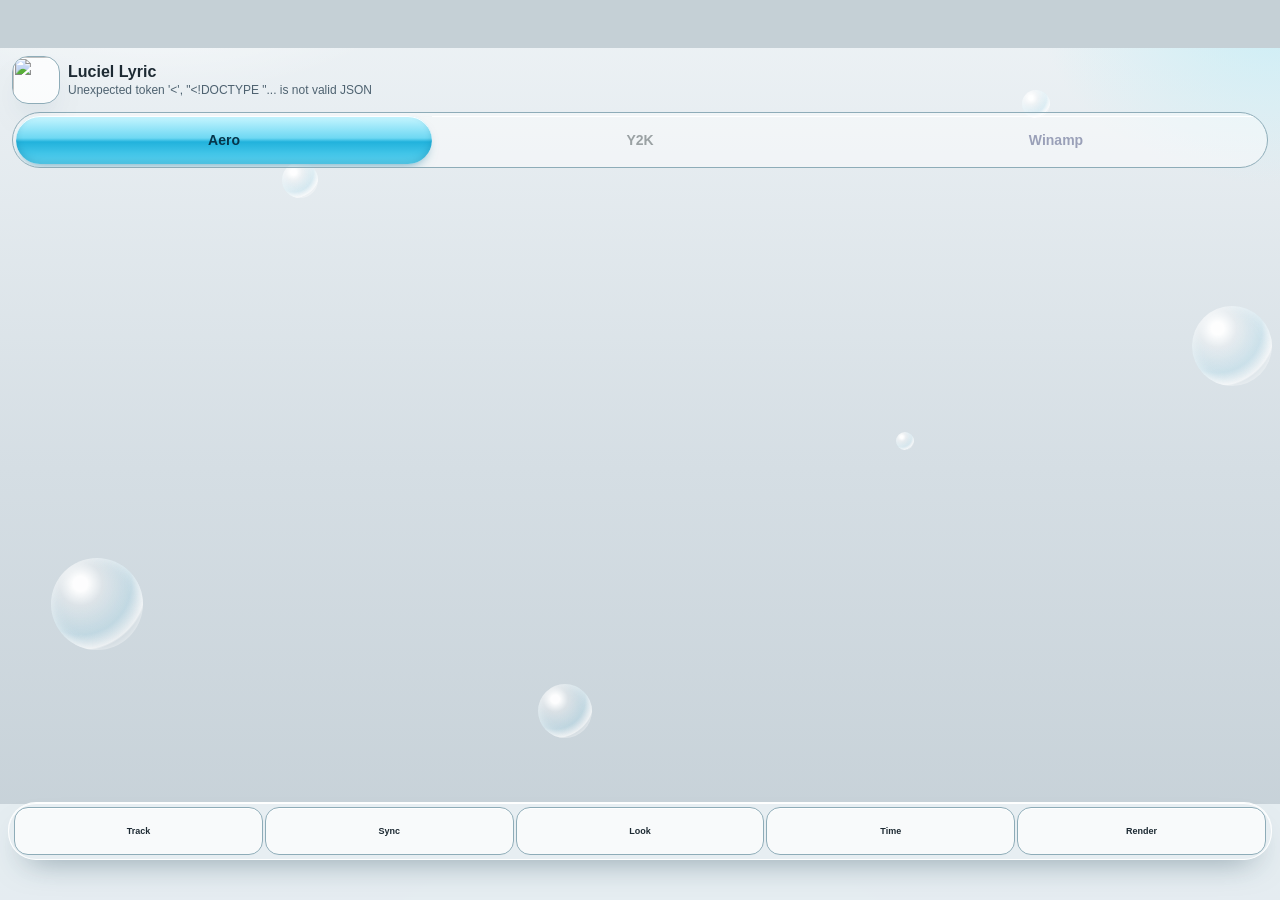
==== commit b59496f3: "Merge pull request #14 from luciel-dev/cursor/editor-layers-6dc2 Guided editor: lock lyric times and" ====
--- a/android/src/mobile/index.html
+++ b/android/src/mobile/index.html
@@ -12,14 +12,6 @@
   var t = (q === "aero" || q === "y2k" || q === "winamp") ? q : (saved || "aero");
   document.documentElement.dataset.theme = t;
   if (q === "aero" || q === "y2k" || q === "winamp") localStorage.setItem("lc-theme", q);
-  var demo0 = params0.get("demo");
-  var screen0 = demo0 === "videocheck" ? "look" : demo0 === "syncshot" ? "sync" : demo0;
-  if (demo0 === "intro" || demo0 === "intro2" || demo0 === "intro3") screen0 = "intro";
-  if (demo0 === "home") screen0 = "home";
-  if (demo0 === "sheet") screen0 = "sync";
-  if (screen0 === "track" || screen0 === "sync" || screen0 === "video" || screen0 === "look" || screen0 === "time" || screen0 === "render" || screen0 === "home" || screen0 === "intro") {
-    document.documentElement.dataset.screen = screen0;
-  }
   var tz = params0.get("textZoom");
   if (tz) document.documentElement.dataset.textZoom = String(parseInt(tz, 10) || 100);
   if (tz && params0.get("chromeZoom") === "1") {
@@ -54,60 +46,13 @@
     </div>
   </header>
 
-  <nav class="stepper" id="stepper" aria-label="Steps">
-    <button type="button" data-screen="track"><span class="stepn">1</span><span class="steplabel">Audio</span></button>
-    <button type="button" data-screen="sync"><span class="stepn">2</span><span class="steplabel">Sync</span></button>
-    <button type="button" data-screen="video"><span class="stepn">3</span><span class="steplabel">Video</span></button>
-    <button type="button" data-screen="look"><span class="stepn">4</span><span class="steplabel">Look</span></button>
-    <button type="button" data-screen="time"><span class="stepn">5</span><span class="steplabel">Time</span></button>
-    <button type="button" data-screen="render"><span class="stepn">6</span><span class="steplabel">Render</span></button>
-  </nav>
-
   <main>
-    <section class="screen" id="screen-intro" data-screen="intro">
-      <div class="emptycard intropage on" data-intro="1">
-        <img class="emptymascot" src="mascot/emote-music.webp" alt="">
-        <h1>Pick a song</h1>
-        <p class="lead">Choose an mp3. It stays on this phone.</p>
-      </div>
-      <div class="emptycard intropage" data-intro="2">
-        <img class="emptymascot" src="mascot/emote-happy.webp" alt="">
-        <h1>Line them up</h1>
-        <p class="lead">Paste the words. The phone matches the singing.</p>
-      </div>
-      <div class="emptycard intropage" data-intro="3">
-        <img class="emptymascot" src="mascot/emote-love.webp" alt="">
-        <h1>Make the video</h1>
-        <p class="lead">Add a background, pick a look, then save the clip.</p>
-      </div>
-      <button class="pill big primary" id="introNext" type="button">Next</button>
-      <button class="pill" id="introSkip" type="button">Skip</button>
-    </section>
-
-    <section class="screen" id="screen-home" data-screen="home">
-      <div class="emptycard homecard">
-        <img class="emptymascot" src="mascot/idle.png" alt="">
-        <h1>Your clip</h1>
-        <p class="lead">Start fresh, or pick up where you left off.</p>
-        <button class="pill big primary" id="continueProject" type="button">Continue last project</button>
-        <p class="hint" id="homeHint"></p>
-        <button class="pill big" id="startNew" type="button">Start new</button>
-      </div>
-    </section>
-
     <section class="screen" id="screen-track" data-screen="track">
       <header class="screenhead">
-        <h1>Audio</h1>
-        <p class="lead">Choose the song, then the 15–30 second part.</p>
-      </header>
-      <div class="emptycard" id="audioEmpty">
-        <img class="emptymascot" src="mascot/emote-music.webp" alt="">
-        <h2>Pick a song</h2>
-        <p class="hint">mp3, m4a, or wav. It stays on this phone.</p>
-        <button class="pill big primary" id="pickAudio" type="button">Choose a song</button>
-      </div>
-      <div id="audioWork">
-      <button class="pill" id="changeAudio" type="button">Change song</button>
+        <h1>Track</h1>
+        <p class="lead">Pick a song, then set the 15–30 second section.</p>
+      </header>
+      <button class="pill big primary" id="pickAudio" type="button">Choose a song</button>
       <div class="card">
         <h2>Section</h2>
         <div class="lcd" id="trackName">No song yet</div>
@@ -120,99 +65,35 @@
         </label>
         <button class="pill" id="playClip" type="button">Play section</button>
       </div>
-      </div>
-      <p class="hint" id="trackHint">Choose a song to continue.</p>
-      <button class="pill big primary stepnext" id="nextTrack" type="button" data-next="sync">Next</button>
+      <p class="hint" id="trackHint">mp3, m4a, wav. Everything stays on this phone.</p>
     </section>
 
     <section class="screen" id="screen-sync" data-screen="sync">
       <header class="screenhead">
-        <h1>Lyrics</h1>
-        <p class="lead">Paste the words, then line them up.</p>
-      </header>
-      <div class="pinhost" id="pin-sync"></div>
-      <div class="emptycard" id="syncEmpty">
-        <img class="emptymascot" src="mascot/emote-happy.webp" alt="">
-        <h2>Add the words</h2>
-        <p class="hint">One line per lyric line. An empty box just listens.</p>
-      </div>
+        <h1>Sync</h1>
+        <p class="lead">Paste the lyrics if you know them. Otherwise the phone listens.</p>
+      </header>
       <div class="card">
         <h2>Lyrics</h2>
-        <textarea id="lyrics" rows="6" placeholder="One line per lyric line."></textarea>
+        <textarea id="lyrics" rows="6" placeholder="One line per lyric line. The whole song is fine."></textarea>
       </div>
       <div class="card" id="modelCard">
-        <h2>Listening</h2>
-        <div class="pills" id="modelTier">
-          <button type="button" data-tier="fast" class="on">Quick</button>
-          <button type="button" data-tier="accurate">Clearer</button>
-        </div>
-        <p class="hint" id="modelText">Quick is smaller. Clearer hears more. Each saves once.</p>
-        <button class="pill" id="getModel" type="button">Save for offline</button>
-      </div>
-      <button class="pill big primary" id="syncBtn" type="button">Line up lyrics</button>
-      <div class="actions" id="tapRow">
-        <button class="pill" id="tapHear" type="button">Hear</button>
-        <button class="pill" id="tapMark" type="button">Mark line</button>
-      </div>
-      <p class="hint" id="tapNow">Tap Mark as each line starts.</p>
-      <p class="hint" id="syncStatus">Your words get lined up with the singing.</p>
+        <h2>Speech model</h2>
+        <p class="hint" id="modelText">The small English model is about 75 MB and downloads once. After that, sync works offline.</p>
+        <button class="pill" id="getModel" type="button">Download model</button>
+      </div>
+      <button class="pill big primary" id="syncBtn" type="button">Sync lyrics</button>
+      <p class="hint" id="syncStatus">Vocal isolation is desktop-only. The phone syncs the full mix.</p>
       <div class="card">
         <h2 id="linesHead">Lines</h2>
         <ol id="lineList" class="lines"></ol>
-        <button class="pill" id="editText" type="button">Edit text</button>
-      </div>
-      <p class="hint stephint" id="hintSync">Line up the lyrics to continue.</p>
-      <button class="pill big primary stepnext" id="nextSync" type="button" data-next="video">Next</button>
-    </section>
-
-    <section class="screen" id="screen-video" data-screen="video">
-      <header class="screenhead">
-        <h1>Video</h1>
-        <p class="lead">Add the picture, then set the size.</p>
-      </header>
-      <div class="pinhost" id="pin-video"></div>
-      <div class="emptycard" id="videoEmpty">
-        <img class="emptymascot" src="mascot/emote-surprised.webp" alt="">
-        <h2>Add a video</h2>
-        <p class="hint">This is the picture behind the words.</p>
-      </div>
-      <button class="pill big primary" id="uploadVideo" type="button">Add video</button>
-      <div class="cliprow">
-        <div class="clipname" id="clipLabel">No video yet</div>
-        <button class="pill" id="removeVideo" type="button" hidden>Remove</button>
-      </div>
-      <p class="hint" id="clipStatus"></p>
-      <div class="card">
-        <h2>Size</h2>
-        <div class="pills" id="aspects">
-          <button type="button" data-aspect="9:16" class="on">9:16</button>
-          <button type="button" data-aspect="1:1">1:1</button>
-          <button type="button" data-aspect="16:9">16:9</button>
-          <button type="button" data-aspect="4:5">4:5</button>
-        </div>
-        <div class="pills" id="vfit">
-          <button type="button" data-fit="fit">Fit</button>
-          <button type="button" data-fit="fill" class="on">Fill</button>
-          <button type="button" data-fit="crop">Crop</button>
-        </div>
-        <label class="slider">Zoom <b id="vscaleVal">1.0×</b>
-          <input id="vscale" type="range" min="1" max="2.5" step="0.05" value="1">
-        </label>
-        <label class="slider">Across <b id="vxVal">Center</b>
-          <input id="vx" type="range" min="0" max="1" step="0.01" value="0.5">
-        </label>
-        <label class="slider">Down <b id="vyVal">Center</b>
-          <input id="vy" type="range" min="0" max="1" step="0.01" value="0.5">
-        </label>
-      </div>
-      <p class="hint stephint" id="hintVideo">Add a video to continue.</p>
-      <button class="pill big primary stepnext" id="nextVideo" type="button" data-next="look">Next</button>
+      </div>
     </section>
 
     <section class="screen" id="screen-look" data-screen="look">
       <header class="screenhead">
         <h1>Look</h1>
-        <p class="lead">Pick a look. Motion stays still until you tap one.</p>
+        <p class="lead">Pick a look. Animation stays still until you tap one.</p>
       </header>
       <div class="pinhost" id="pin-look">
         <div class="previewpin" id="previewPin">
@@ -230,6 +111,12 @@
         <h2>Text</h2>
         <input id="title" placeholder="Title" maxlength="48">
         <input id="artist" placeholder="Artist" maxlength="48">
+        <button class="pill" id="uploadVideo" type="button">Upload video</button>
+        <div class="cliprow">
+          <div class="clipname" id="clipLabel">No video yet</div>
+          <button class="pill" id="removeVideo" type="button" hidden>Remove</button>
+        </div>
+        <p class="hint" id="clipStatus"></p>
         <div class="actions">
           <button class="pill" id="fontBtn" type="button">My font</button>
           <button class="pill primary" id="previewBtn" type="button">Play</button>
@@ -263,13 +150,11 @@
           <div class="scroller"><div class="hscroll" id="anims"></div></div>
         </div>
       </section>
-      <p class="hint stephint" id="hintLook">Pick a look, then continue.</p>
-      <button class="pill big primary stepnext" id="nextLook" type="button" data-next="time">Next</button>
     </section>
 
     <section class="screen" id="screen-time" data-screen="time">
       <header class="screenhead">
-        <h1>Time</h1>
+        <h1>Timeline</h1>
         <p class="lead">Trim the picture, the lines, and the zoom.</p>
       </header>
       <div class="pinhost" id="pin-time"></div>
@@ -303,22 +188,21 @@
           <button type="button" data-bg="black">Black</button>
           <button type="button" data-bg="green">Green</button>
         </div>
-        <p class="hint" id="timeClipName">Add the video on the Video step.</p>
+        <button class="pill" id="pickVideo" type="button">Add background video</button>
+        <p class="hint" id="timeClipName">No background video yet</p>
       </div>
       <div class="card">
         <h2>Zoom</h2>
         <div class="scroller"><div class="hscroll" id="zooms"></div></div>
-        <button class="pill" id="addKey" type="button">Add a zoom</button>
+        <button class="pill" id="addKey" type="button">Add zoom keyframe</button>
         <ul id="keys" class="keys"></ul>
       </div>
-      <p class="hint stephint" id="hintTime">Trim the clip, or continue.</p>
-      <button class="pill big primary stepnext" id="nextTime" type="button" data-next="render">Next</button>
     </section>
 
     <section class="screen" id="screen-render" data-screen="render">
       <header class="screenhead">
         <h1>Render</h1>
-        <p class="lead">Save the clip as a video on this phone.</p>
+        <p class="lead">Same looks as the desktop app. The phone writes an MP4.</p>
       </header>
       <div class="pinhost" id="pin-render"></div>
       <div class="card">
@@ -330,68 +214,19 @@
         <h2>Effects</h2>
         <div id="fx" class="fx"></div>
       </div>
-      <button class="pill big primary" id="renderBtn" type="button">Make video</button>
-      <p class="hint" id="renderStatus">Black and green are for editors. Green turns the glow off.</p>
+      <button class="pill big primary" id="renderBtn" type="button">Render MP4</button>
+      <p class="hint" id="renderStatus">Black and green are for editors. Green turns glow off so the screen stays clean.</p>
       <button class="pill" id="shareBtn" type="button" hidden>Share video</button>
-      <p class="hint stephint" id="hintRender">Make the video to finish.</p>
-      <button class="pill big primary stepnext" id="nextRender" type="button">Share</button>
     </section>
   </main>
 
-  <div class="sheet" id="textSheet" hidden>
-    <div class="sheethead">
-      <h2>Text</h2>
-      <button class="pill" id="sheetClose" type="button">Done</button>
-    </div>
-    <label class="sheetwords">Words
-      <input id="sheetWords" type="text" maxlength="80" aria-label="Line words" placeholder="Type the line">
-    </label>
-    <div class="sheetrow">
-      <button class="pill" id="undoText" type="button">Undo</button>
-      <button class="pill" id="redoText" type="button">Redo</button>
-    </div>
-    <div class="pills" id="fontPick">
-      <button type="button" data-font="Poppins">Plain</button>
-      <button type="button" data-font="Bebas Neue">Block</button>
-      <button type="button" data-font="Pacifico">Script</button>
-    </div>
-    <label class="slider">Size <b id="sizeVal">Medium</b>
-      <input id="textSize" type="range" min="0.05" max="0.14" step="0.005" value="0.085">
-    </label>
-    <div class="swatches" id="swatches"></div>
-    <label class="slider">Outline <b id="outlineVal">Off</b>
-      <input id="outlineAmt" type="range" min="0" max="0.08" step="0.005" value="0">
-    </label>
-    <label class="slider">Shadow <b id="shadowVal">Off</b>
-      <input id="shadowAmt" type="range" min="0" max="0.8" step="0.05" value="0">
-    </label>
-    <div class="pills" id="alignPick">
-      <button type="button" data-align="left">Left</button>
-      <button type="button" data-align="center">Center</button>
-      <button type="button" data-align="right">Right</button>
-    </div>
-    <div class="pills" id="scopePick">
-      <button type="button" data-scope="all">All lines</button>
-      <button type="button" data-scope="line">This line</button>
-    </div>
-    <div class="sheetrow">
-      <button class="pill" id="nudgeBack" type="button">-0.1s</button>
-      <button class="pill" id="nudgeFwd" type="button">+0.1s</button>
-    </div>
-    <button class="pill" id="splitLine" type="button">Split line</button>
-    <button class="pill" id="mergeLine" type="button">Merge lines</button>
-    <button class="pill" id="savePreset" type="button">Save look</button>
-    <div class="pills" id="presetRow"></div>
-    <p class="hint" id="sheetHint">Drag the words on the preview to move them.</p>
-  </div>
   <div class="dockplate" aria-hidden="true"></div>
   <nav class="dock" id="dock">
-    <button type="button" data-screen="track"><span class="dockn">1</span><span class="docklabel">Audio</span></button>
-    <button type="button" data-screen="sync"><span class="dockn">2</span><span class="docklabel">Sync</span></button>
-    <button type="button" data-screen="video"><span class="dockn">3</span><span class="docklabel">Video</span></button>
-    <button type="button" data-screen="look"><span class="dockn">4</span><span class="docklabel">Look</span></button>
-    <button type="button" data-screen="time"><span class="dockn">5</span><span class="docklabel">Time</span></button>
-    <button type="button" data-screen="render"><span class="dockn">6</span><span class="docklabel">Render</span></button>
+    <button type="button" data-screen="track"><span class="docklabel">Track</span></button>
+    <button type="button" data-screen="sync"><span class="docklabel">Sync</span></button>
+    <button type="button" data-screen="look"><span class="docklabel">Look</span></button>
+    <button type="button" data-screen="time"><span class="docklabel">Time</span></button>
+    <button type="button" data-screen="render"><span class="docklabel">Render</span></button>
   </nav>
 </div>
 <audio id="audio" preload="auto"></audio>
@@ -411,7 +246,6 @@
 <script src="engine/fx.js"></script>
 <script src="engine/stage.js"></script>
 <script src="lyricsync.js"></script>
-<script src="layers.js"></script>
 <script src="mobile.js"></script>
 </body>
 </html>
--- a/android/src/mobile/mobile.css
+++ b/android/src/mobile/mobile.css
@@ -256,6 +256,27 @@
 html[data-screen="time"] #screen-time .editorcard { padding: 0 6px; }
 html[data-screen="time"] #screen-time .editorcard > * + * { margin-top: 0; }
 html[data-screen="time"] .previewpin { padding: 2px 4px; }
+html[data-screen="time"] .app { padding-bottom: calc(64px + var(--dock-clear)); }
+html[data-screen="time"] #screen-time .tlactions {
+  position: fixed;
+  left: 8px;
+  right: 8px;
+  bottom: calc(84px + var(--sys-bottom));
+  z-index: 35;
+  margin: 0;
+  padding: 0;
+  background: var(--card-solid);
+  border-radius: var(--radius-sm);
+}
+html[data-editor="libs"] #ruler,
+html[data-editor="libs"] #videoTrack,
+html[data-editor="libs"] #lyricTrack,
+html[data-editor="libs"] #zoomTrack,
+html[data-editor="libs"] #tl { display: none; }
+html[data-screen="video"] .pinhost,
+html[data-screen="time"] .pinhost,
+html[data-screen="video"] .previewpin,
+html[data-screen="time"] .previewpin { overflow: visible; }
 .screenhead { display: block; max-width: 100%; min-width: 0; }
 .screenhead h1 {
   --fs: 26;
@@ -426,10 +447,11 @@
   max-height: 32vh;
 }
 .previewpin .stagewrap {
+  position: relative;
   flex: 1 1 0;
   min-height: 0;
   height: 0;
-  overflow: hidden;
+  overflow: visible;
   display: flex;
   align-items: center;
   justify-content: center;
@@ -644,12 +666,60 @@
   background: #f6e27a;
   transform: rotate(45deg);
 }
+.librows { position: absolute; top: 0; height: 144px; min-width: 0; }
+#wsTime { height: 20px; overflow: hidden; position: relative; }
+#wsBox { height: 42px; position: relative; overflow: visible; }
+.atline { position: relative; height: 82px; max-height: 82px; overflow: hidden; }
+#atl {
+  position: absolute !important;
+  top: 0;
+  right: 0;
+  bottom: 0;
+  left: 0;
+  height: 82px !important;
+  max-height: 82px !important;
+  overflow: hidden !important;
+  touch-action: pan-x;
+}
+#atl canvas { display: block; width: 100% !important; height: 82px !important; max-height: 82px !important; }
+#film {
+  position: absolute;
+  left: 0;
+  top: 18px;
+  height: 32px;
+  pointer-events: none;
+  z-index: 2;
+}
+#vidHandle {
+  position: absolute;
+  box-sizing: border-box;
+  border: 2px solid var(--accent);
+  background: transparent;
+  touch-action: none;
+  z-index: 1;
+}
+#vidHandle[hidden] { display: none !important; }
+.moveable-control {
+  width: 48px !important;
+  height: 48px !important;
+  margin-left: -24px !important;
+  margin-top: -24px !important;
+  border-radius: 10px !important;
+  background: var(--accent) !important;
+  border: 2px solid #fff !important;
+  box-sizing: border-box !important;
+  z-index: 1 !important;
+  touch-action: none;
+}
+.moveable-line { z-index: 1 !important; }
+html[data-handles="0"] .moveable-control,
+html[data-handles="0"] .moveable-line { display: none !important; }
 .tlactions { display: flex; flex-wrap: nowrap; max-width: 100%; min-width: 0; margin-top: 4px; }
 .tlactions .pill {
   flex: 1 1 0;
   min-width: 0;
-  min-height: 44px;
-  height: 44px;
+  min-height: 48px;
+  height: 48px;
   --fs: 11;
   padding: 4px 1px;
   margin-right: 4px;
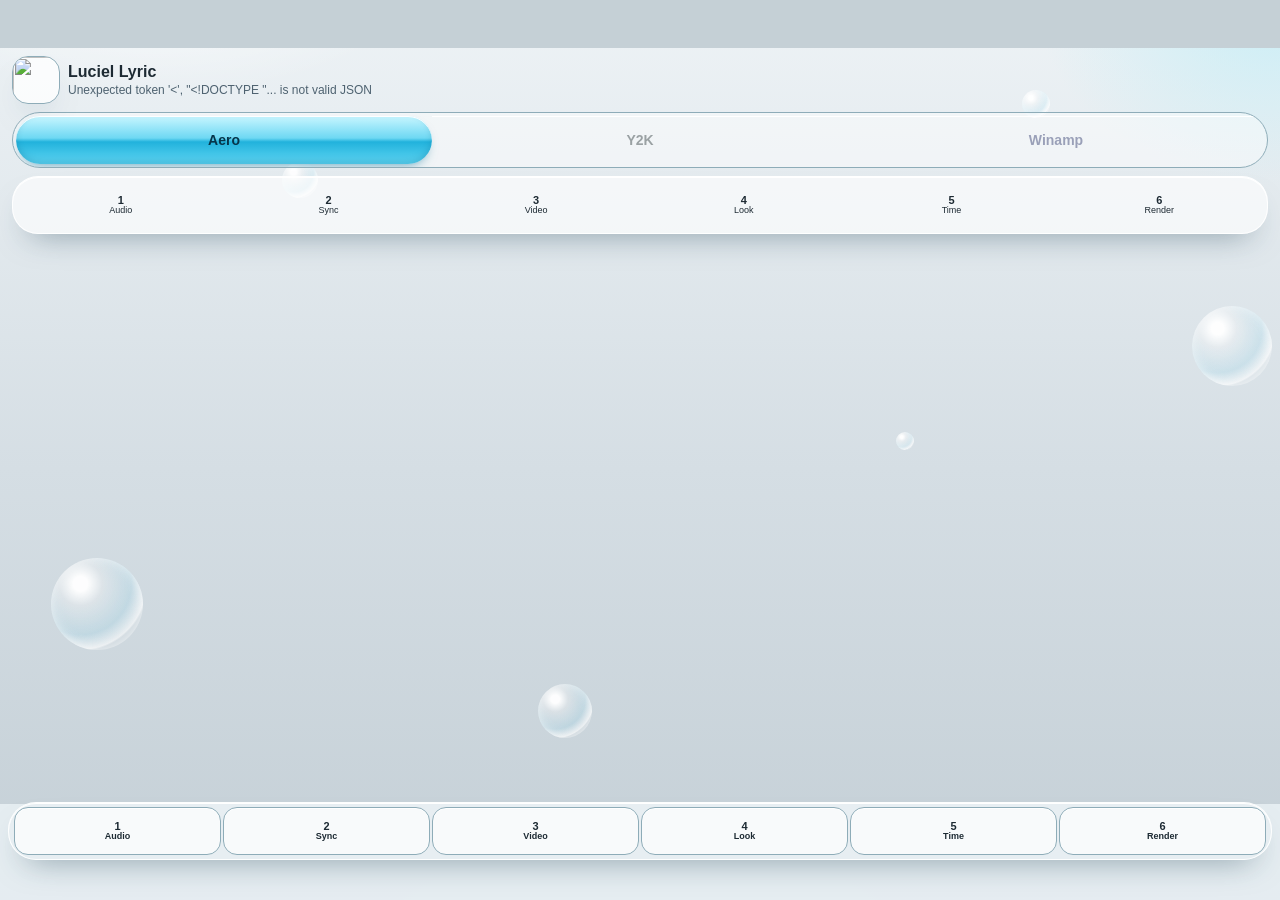
==== commit 682d1fc0: "Keep lyric sync on Sync and picture edits on Video. Lyric regions stay on the Sync step. Video trims" ====
--- a/android/src/mobile/index.html
+++ b/android/src/mobile/index.html
@@ -12,6 +12,14 @@
   var t = (q === "aero" || q === "y2k" || q === "winamp") ? q : (saved || "aero");
   document.documentElement.dataset.theme = t;
   if (q === "aero" || q === "y2k" || q === "winamp") localStorage.setItem("lc-theme", q);
+  var demo0 = params0.get("demo");
+  var screen0 = demo0 === "videocheck" ? "look" : demo0 === "syncshot" ? "sync" : demo0;
+  if (demo0 === "intro" || demo0 === "intro2" || demo0 === "intro3") screen0 = "intro";
+  if (demo0 === "home") screen0 = "home";
+  if (demo0 === "sheet") screen0 = "sync";
+  if (screen0 === "track" || screen0 === "sync" || screen0 === "video" || screen0 === "look" || screen0 === "time" || screen0 === "render" || screen0 === "home" || screen0 === "intro") {
+    document.documentElement.dataset.screen = screen0;
+  }
   var tz = params0.get("textZoom");
   if (tz) document.documentElement.dataset.textZoom = String(parseInt(tz, 10) || 100);
   if (tz && params0.get("chromeZoom") === "1") {
@@ -46,13 +54,60 @@
     </div>
   </header>
 
+  <nav class="stepper" id="stepper" aria-label="Steps">
+    <button type="button" data-screen="track"><span class="stepn">1</span><span class="steplabel">Audio</span></button>
+    <button type="button" data-screen="sync"><span class="stepn">2</span><span class="steplabel">Sync</span></button>
+    <button type="button" data-screen="video"><span class="stepn">3</span><span class="steplabel">Video</span></button>
+    <button type="button" data-screen="look"><span class="stepn">4</span><span class="steplabel">Look</span></button>
+    <button type="button" data-screen="time"><span class="stepn">5</span><span class="steplabel">Time</span></button>
+    <button type="button" data-screen="render"><span class="stepn">6</span><span class="steplabel">Render</span></button>
+  </nav>
+
   <main>
+    <section class="screen" id="screen-intro" data-screen="intro">
+      <div class="emptycard intropage on" data-intro="1">
+        <img class="emptymascot" src="mascot/emote-music.webp" alt="">
+        <h1>Pick a song</h1>
+        <p class="lead">Choose an mp3. It stays on this phone.</p>
+      </div>
+      <div class="emptycard intropage" data-intro="2">
+        <img class="emptymascot" src="mascot/emote-happy.webp" alt="">
+        <h1>Line them up</h1>
+        <p class="lead">Paste the words. The phone matches the singing.</p>
+      </div>
+      <div class="emptycard intropage" data-intro="3">
+        <img class="emptymascot" src="mascot/emote-love.webp" alt="">
+        <h1>Make the video</h1>
+        <p class="lead">Add a background, pick a look, then save the clip.</p>
+      </div>
+      <button class="pill big primary" id="introNext" type="button">Next</button>
+      <button class="pill" id="introSkip" type="button">Skip</button>
+    </section>
+
+    <section class="screen" id="screen-home" data-screen="home">
+      <div class="emptycard homecard">
+        <img class="emptymascot" src="mascot/idle.png" alt="">
+        <h1>Your clip</h1>
+        <p class="lead">Start fresh, or pick up where you left off.</p>
+        <button class="pill big primary" id="continueProject" type="button">Continue last project</button>
+        <p class="hint" id="homeHint"></p>
+        <button class="pill big" id="startNew" type="button">Start new</button>
+      </div>
+    </section>
+
     <section class="screen" id="screen-track" data-screen="track">
       <header class="screenhead">
-        <h1>Track</h1>
-        <p class="lead">Pick a song, then set the 15–30 second section.</p>
-      </header>
-      <button class="pill big primary" id="pickAudio" type="button">Choose a song</button>
+        <h1>Audio</h1>
+        <p class="lead">Choose the song, then the 15–30 second part.</p>
+      </header>
+      <div class="emptycard" id="audioEmpty">
+        <img class="emptymascot" src="mascot/emote-music.webp" alt="">
+        <h2>Pick a song</h2>
+        <p class="hint">mp3, m4a, or wav. It stays on this phone.</p>
+        <button class="pill big primary" id="pickAudio" type="button">Choose a song</button>
+      </div>
+      <div id="audioWork">
+      <button class="pill" id="changeAudio" type="button">Change song</button>
       <div class="card">
         <h2>Section</h2>
         <div class="lcd" id="trackName">No song yet</div>
@@ -65,39 +120,141 @@
         </label>
         <button class="pill" id="playClip" type="button">Play section</button>
       </div>
-      <p class="hint" id="trackHint">mp3, m4a, wav. Everything stays on this phone.</p>
+      </div>
+      <p class="hint" id="trackHint">Choose a song to continue.</p>
+      <button class="pill big primary stepnext" id="nextTrack" type="button" data-next="sync">Next</button>
     </section>
 
     <section class="screen" id="screen-sync" data-screen="sync">
       <header class="screenhead">
-        <h1>Sync</h1>
-        <p class="lead">Paste the lyrics if you know them. Otherwise the phone listens.</p>
-      </header>
+        <h1>Lyrics</h1>
+        <p class="lead">Paste the words, then line them up.</p>
+      </header>
+      <div class="pinhost" id="pin-sync"></div>
+      <div class="emptycard" id="syncEmpty">
+        <img class="emptymascot" src="mascot/emote-happy.webp" alt="">
+        <h2>Add the words</h2>
+        <p class="hint">One line per lyric line. An empty box just listens.</p>
+      </div>
       <div class="card">
         <h2>Lyrics</h2>
-        <textarea id="lyrics" rows="6" placeholder="One line per lyric line. The whole song is fine."></textarea>
+        <textarea id="lyrics" rows="6" placeholder="One line per lyric line."></textarea>
       </div>
       <div class="card" id="modelCard">
-        <h2>Speech model</h2>
-        <p class="hint" id="modelText">The small English model is about 75 MB and downloads once. After that, sync works offline.</p>
-        <button class="pill" id="getModel" type="button">Download model</button>
-      </div>
-      <button class="pill big primary" id="syncBtn" type="button">Sync lyrics</button>
-      <p class="hint" id="syncStatus">Vocal isolation is desktop-only. The phone syncs the full mix.</p>
+        <h2>Listening</h2>
+        <div class="pills" id="modelTier">
+          <button type="button" data-tier="fast" class="on">Quick</button>
+          <button type="button" data-tier="accurate">Clearer</button>
+        </div>
+        <p class="hint" id="modelText">Quick is smaller. Clearer hears more. Each saves once.</p>
+        <button class="pill" id="getModel" type="button">Save for offline</button>
+      </div>
+      <button class="pill big primary" id="syncBtn" type="button">Line up lyrics</button>
+      <div class="actions" id="tapRow">
+        <button class="pill" id="tapHear" type="button">Hear</button>
+        <button class="pill" id="tapMark" type="button">Mark line</button>
+      </div>
+      <p class="hint" id="tapNow">Tap Mark as each line starts.</p>
+      <p class="hint" id="syncStatus">Your words get lined up with the singing.</p>
       <div class="card">
         <h2 id="linesHead">Lines</h2>
         <ol id="lineList" class="lines"></ol>
-      </div>
+        <button class="pill" id="editText" type="button">Edit text</button>
+      </div>
+      <div class="card syncwave" id="syncWave">
+        <h2>Line timing</h2>
+        <div id="syncWsTime"></div>
+        <div id="syncWsBox"></div>
+        <p class="hint">Drag a line to move its timing.</p>
+      </div>
+      <input id="lyricInput" type="text" hidden maxlength="80" aria-label="Line text" placeholder="Line text">
+      <p class="hint stephint" id="hintSync">Line up the lyrics to continue.</p>
+      <button class="pill big primary stepnext" id="nextSync" type="button" data-next="video">Next</button>
+    </section>
+
+    <section class="screen" id="screen-video" data-screen="video">
+      <header class="screenhead">
+        <h1>Video</h1>
+        <p class="lead">Edit the picture and add a title.</p>
+      </header>
+      <div class="pinhost" id="pin-video"></div>
+      <div class="card editorcard">
+        <div class="tlview" id="tlview">
+          <div class="playhead" aria-hidden="true"></div>
+          <div class="tlscroll" id="tlscroll">
+            <div class="tlinner" id="tlinner">
+              <div class="librows" id="librows">
+                <div class="atline">
+                  <div id="atl"></div>
+                  <canvas id="film" width="320" height="32"></canvas>
+                </div>
+              </div>
+              <div class="ruler" id="ruler"></div>
+              <div class="track vtrack" id="videoTrack"></div>
+              <canvas id="tl" width="640" height="64"></canvas>
+            </div>
+          </div>
+        </div>
+        <div class="tlactions">
+          <button class="pill" id="tlSplit" type="button">Split</button>
+          <button class="pill" id="tlDelete" type="button">Delete</button>
+          <button class="pill" id="tlAdd" type="button">Add</button>
+          <button class="pill" id="tlReplace" type="button">Replace</button>
+          <button class="pill" id="tlSpeed" type="button">Speed</button>
+        </div>
+      </div>
+      <div class="emptycard" id="videoEmpty">
+        <img class="emptymascot" src="mascot/emote-surprised.webp" alt="">
+        <h2>Add a video</h2>
+        <p class="hint">This is the picture behind the words.</p>
+      </div>
+      <button class="pill big primary" id="uploadVideo" type="button">Add video</button>
+      <div class="cliprow">
+        <div class="clipname" id="clipLabel">No video yet</div>
+        <button class="pill" id="removeVideo" type="button" hidden>Remove</button>
+      </div>
+      <p class="hint" id="clipStatus"></p>
+      <div class="card">
+        <h2>Size</h2>
+        <div class="pills" id="aspects">
+          <button type="button" data-aspect="9:16" class="on">9:16</button>
+          <button type="button" data-aspect="1:1">1:1</button>
+          <button type="button" data-aspect="16:9">16:9</button>
+          <button type="button" data-aspect="4:5">4:5</button>
+        </div>
+        <div class="pills" id="vfit">
+          <button type="button" data-fit="fit">Fit</button>
+          <button type="button" data-fit="fill" class="on">Fill</button>
+          <button type="button" data-fit="crop">Crop</button>
+        </div>
+        <label class="slider">Zoom <b id="vscaleVal">1.0×</b>
+          <input id="vscale" type="range" min="1" max="2.5" step="0.05" value="1">
+        </label>
+        <label class="slider">Across <b id="vxVal">Center</b>
+          <input id="vx" type="range" min="0" max="1" step="0.01" value="0.5">
+        </label>
+        <label class="slider">Down <b id="vyVal">Center</b>
+          <input id="vy" type="range" min="0" max="1" step="0.01" value="0.5">
+        </label>
+      </div>
+      <div class="card">
+        <h2>Extra text</h2>
+        <input id="overlayText" maxlength="48" placeholder="Title or caption" aria-label="Extra text">
+        <button class="pill" id="addOverlay" type="button">Add title</button>
+        <ul id="overlayList" class="keys"></ul>
+      </div>
+      <p class="hint stephint" id="hintVideo">Add a video to continue.</p>
+      <button class="pill big primary stepnext" id="nextVideo" type="button" data-next="look">Next</button>
     </section>
 
     <section class="screen" id="screen-look" data-screen="look">
       <header class="screenhead">
         <h1>Look</h1>
-        <p class="lead">Pick a look. Animation stays still until you tap one.</p>
+        <p class="lead">Pick a look. Motion stays still until you tap one.</p>
       </header>
       <div class="pinhost" id="pin-look">
         <div class="previewpin" id="previewPin">
-          <div class="stagewrap"><canvas id="stage" width="360" height="640"></canvas></div>
+          <div class="stagewrap"><canvas id="stage" width="360" height="640"></canvas><div id="vidHandle" hidden></div></div>
           <div class="previewbar">
             <button class="playicon" id="previewToggle" type="button" aria-label="Play"><span class="glyph" aria-hidden="true"></span></button>
             <div class="previewread">
@@ -111,12 +268,6 @@
         <h2>Text</h2>
         <input id="title" placeholder="Title" maxlength="48">
         <input id="artist" placeholder="Artist" maxlength="48">
-        <button class="pill" id="uploadVideo" type="button">Upload video</button>
-        <div class="cliprow">
-          <div class="clipname" id="clipLabel">No video yet</div>
-          <button class="pill" id="removeVideo" type="button" hidden>Remove</button>
-        </div>
-        <p class="hint" id="clipStatus"></p>
         <div class="actions">
           <button class="pill" id="fontBtn" type="button">My font</button>
           <button class="pill primary" id="previewBtn" type="button">Play</button>
@@ -150,36 +301,16 @@
           <div class="scroller"><div class="hscroll" id="anims"></div></div>
         </div>
       </section>
+      <p class="hint stephint" id="hintLook">Pick a look, then continue.</p>
+      <button class="pill big primary stepnext" id="nextLook" type="button" data-next="time">Next</button>
     </section>
 
     <section class="screen" id="screen-time" data-screen="time">
       <header class="screenhead">
-        <h1>Timeline</h1>
-        <p class="lead">Trim the picture, the lines, and the zoom.</p>
+        <h1>Time</h1>
+        <p class="lead">Set the zoom and the background.</p>
       </header>
       <div class="pinhost" id="pin-time"></div>
-      <div class="card editorcard">
-        <div class="tlview" id="tlview">
-          <div class="playhead" aria-hidden="true"></div>
-          <div class="tlscroll" id="tlscroll">
-            <div class="tlinner" id="tlinner">
-              <div class="ruler" id="ruler"></div>
-              <div class="track vtrack" id="videoTrack"></div>
-              <div class="track ltrack" id="lyricTrack"></div>
-              <div class="track ztrack" id="zoomTrack"></div>
-              <canvas id="tl" width="640" height="64"></canvas>
-            </div>
-          </div>
-        </div>
-        <input id="lyricInput" type="text" hidden maxlength="80" aria-label="Line text" placeholder="Line text">
-        <div class="tlactions">
-          <button class="pill" id="tlSplit" type="button">Split</button>
-          <button class="pill" id="tlDelete" type="button">Delete</button>
-          <button class="pill" id="tlAdd" type="button">Add</button>
-          <button class="pill" id="tlReplace" type="button">Replace</button>
-          <button class="pill" id="tlSpeed" type="button">Speed</button>
-        </div>
-      </div>
       <div class="card">
         <h2>Background</h2>
         <div class="pills" id="bgModes">
@@ -188,21 +319,22 @@
           <button type="button" data-bg="black">Black</button>
           <button type="button" data-bg="green">Green</button>
         </div>
-        <button class="pill" id="pickVideo" type="button">Add background video</button>
-        <p class="hint" id="timeClipName">No background video yet</p>
+        <p class="hint" id="timeClipName">Add the video on the Video step.</p>
       </div>
       <div class="card">
         <h2>Zoom</h2>
         <div class="scroller"><div class="hscroll" id="zooms"></div></div>
-        <button class="pill" id="addKey" type="button">Add zoom keyframe</button>
+        <button class="pill" id="addKey" type="button">Add a zoom</button>
         <ul id="keys" class="keys"></ul>
       </div>
+      <p class="hint stephint" id="hintTime">Set a zoom, or continue.</p>
+      <button class="pill big primary stepnext" id="nextTime" type="button" data-next="render">Next</button>
     </section>
 
     <section class="screen" id="screen-render" data-screen="render">
       <header class="screenhead">
         <h1>Render</h1>
-        <p class="lead">Same looks as the desktop app. The phone writes an MP4.</p>
+        <p class="lead">Save the clip as a video on this phone.</p>
       </header>
       <div class="pinhost" id="pin-render"></div>
       <div class="card">
@@ -214,19 +346,68 @@
         <h2>Effects</h2>
         <div id="fx" class="fx"></div>
       </div>
-      <button class="pill big primary" id="renderBtn" type="button">Render MP4</button>
-      <p class="hint" id="renderStatus">Black and green are for editors. Green turns glow off so the screen stays clean.</p>
+      <button class="pill big primary" id="renderBtn" type="button">Make video</button>
+      <p class="hint" id="renderStatus">Black and green are for editors. Green turns the glow off.</p>
       <button class="pill" id="shareBtn" type="button" hidden>Share video</button>
+      <p class="hint stephint" id="hintRender">Make the video to finish.</p>
+      <button class="pill big primary stepnext" id="nextRender" type="button">Share</button>
     </section>
   </main>
 
+  <div class="sheet" id="textSheet" hidden>
+    <div class="sheethead">
+      <h2>Text</h2>
+      <button class="pill" id="sheetClose" type="button">Done</button>
+    </div>
+    <label class="sheetwords">Words
+      <input id="sheetWords" type="text" maxlength="80" aria-label="Line words" placeholder="Type the line">
+    </label>
+    <div class="sheetrow">
+      <button class="pill" id="undoText" type="button">Undo</button>
+      <button class="pill" id="redoText" type="button">Redo</button>
+    </div>
+    <div class="pills" id="fontPick">
+      <button type="button" data-font="Poppins">Plain</button>
+      <button type="button" data-font="Bebas Neue">Block</button>
+      <button type="button" data-font="Pacifico">Script</button>
+    </div>
+    <label class="slider">Size <b id="sizeVal">Medium</b>
+      <input id="textSize" type="range" min="0.05" max="0.14" step="0.005" value="0.085">
+    </label>
+    <div class="swatches" id="swatches"></div>
+    <label class="slider">Outline <b id="outlineVal">Off</b>
+      <input id="outlineAmt" type="range" min="0" max="0.08" step="0.005" value="0">
+    </label>
+    <label class="slider">Shadow <b id="shadowVal">Off</b>
+      <input id="shadowAmt" type="range" min="0" max="0.8" step="0.05" value="0">
+    </label>
+    <div class="pills" id="alignPick">
+      <button type="button" data-align="left">Left</button>
+      <button type="button" data-align="center">Center</button>
+      <button type="button" data-align="right">Right</button>
+    </div>
+    <div class="pills" id="scopePick">
+      <button type="button" data-scope="all">All lines</button>
+      <button type="button" data-scope="line">This line</button>
+    </div>
+    <div class="sheetrow">
+      <button class="pill" id="nudgeBack" type="button">-0.1s</button>
+      <button class="pill" id="nudgeFwd" type="button">+0.1s</button>
+    </div>
+    <button class="pill" id="splitLine" type="button">Split line</button>
+    <button class="pill" id="mergeLine" type="button">Merge lines</button>
+    <button class="pill" id="savePreset" type="button">Save look</button>
+    <div class="pills" id="presetRow"></div>
+    <p class="hint" id="sheetHint">Drag the words on the preview to move them.</p>
+  </div>
   <div class="dockplate" aria-hidden="true"></div>
   <nav class="dock" id="dock">
-    <button type="button" data-screen="track"><span class="docklabel">Track</span></button>
-    <button type="button" data-screen="sync"><span class="docklabel">Sync</span></button>
-    <button type="button" data-screen="look"><span class="docklabel">Look</span></button>
-    <button type="button" data-screen="time"><span class="docklabel">Time</span></button>
-    <button type="button" data-screen="render"><span class="docklabel">Render</span></button>
+    <button type="button" data-screen="track"><span class="dockn">1</span><span class="docklabel">Audio</span></button>
+    <button type="button" data-screen="sync"><span class="dockn">2</span><span class="docklabel">Sync</span></button>
+    <button type="button" data-screen="video"><span class="dockn">3</span><span class="docklabel">Video</span></button>
+    <button type="button" data-screen="look"><span class="dockn">4</span><span class="docklabel">Look</span></button>
+    <button type="button" data-screen="time"><span class="dockn">5</span><span class="docklabel">Time</span></button>
+    <button type="button" data-screen="render"><span class="dockn">6</span><span class="docklabel">Render</span></button>
   </nav>
 </div>
 <audio id="audio" preload="auto"></audio>
@@ -245,7 +426,13 @@
 <script src="engine/textanim.js"></script>
 <script src="engine/fx.js"></script>
 <script src="engine/stage.js"></script>
+<script src="vendor/wavesurfer/wavesurfer.min.js"></script>
+<script src="vendor/wavesurfer/regions.min.js"></script>
+<script src="vendor/wavesurfer/timeline.min.js"></script>
+<script src="vendor/moveable/moveable.min.js"></script>
+<script src="vendor/animation-timeline/animation-timeline.min.js"></script>
 <script src="lyricsync.js"></script>
+<script src="layers.js"></script>
 <script src="mobile.js"></script>
 </body>
 </html>
--- a/android/src/mobile/mobile.css
+++ b/android/src/mobile/mobile.css
@@ -230,34 +230,31 @@
 html[data-screen="intro"] .dockplate { display: none; }
 html[data-screen="home"] main,
 html[data-screen="intro"] main { padding-bottom: 24px; }
-html[data-screen="time"] .stepper { display: none; }
+html[data-screen="video"] .stepper { display: none; }
 .screen.on > * + * { margin-top: 16px; }
-#screen-time.on > * + * { margin-top: 6px; }
-#screen-time .screenhead h1 { margin: 0; --fs: 22; }
-#screen-time .screenhead .lead { margin-top: 2px; --fs: 12; line-height: 1.2; }
-#screen-time .editorcard { padding: 6px 8px; }
-#screen-time .editorcard > * + * { margin-top: 4px; }
-/* The emulator frame is about 465 CSS pixels tall. Time drops the brand row
-   and the lead so the preview, ruler, four tracks, and action bar sit above
-   the dock. Track rows stay at 36px; the waveform strip is the short one. */
-html[data-screen="time"] .top,
-html[data-screen="time"] .stepper { display: none; }
-html[data-screen="time"] .app { padding-top: calc(var(--sys-top) + 2px); }
-html[data-screen="time"] #screen-time .screenhead .lead { display: none; }
-html[data-screen="time"] #screen-time .screenhead h1 { --fs: 16; margin: 0; line-height: 1.1; }
-html[data-screen="time"] #screen-time.on > * + * { margin-top: 0; }
-html[data-screen="time"] #screen-time .ruler { height: 20px; }
-html[data-screen="time"] #screen-time .track,
-html[data-screen="time"] #screen-time .ztrack { height: 36px; margin-top: 0; }
-html[data-screen="time"] #screen-time .vclip,
-html[data-screen="time"] #screen-time .lblock { height: 32px; line-height: 32px; top: 2px; }
-html[data-screen="time"] #screen-time .tlview { height: 144px; }
-html[data-screen="time"] #screen-time canvas#tl { height: 16px; }
-html[data-screen="time"] #screen-time .editorcard { padding: 0 6px; }
-html[data-screen="time"] #screen-time .editorcard > * + * { margin-top: 0; }
-html[data-screen="time"] .previewpin { padding: 2px 4px; }
-html[data-screen="time"] .app { padding-bottom: calc(64px + var(--dock-clear)); }
-html[data-screen="time"] #screen-time .tlactions {
+#screen-video.on > * + * { margin-top: 6px; }
+#screen-video .screenhead h1 { margin: 0; --fs: 22; }
+#screen-video .screenhead .lead { margin-top: 2px; --fs: 12; line-height: 1.2; }
+#screen-video .editorcard { padding: 6px 8px; }
+#screen-video .editorcard > * + * { margin-top: 4px; }
+/* The short phone frame drops the brand row and the lead so the preview,
+   video track, extra-text track, and action bar sit above the dock. */
+html[data-screen="video"] .top,
+html[data-screen="video"] .stepper { display: none; }
+html[data-screen="video"] .app { padding-top: calc(var(--sys-top) + 2px); }
+html[data-screen="video"] #screen-video .screenhead .lead { display: none; }
+html[data-screen="video"] #screen-video .screenhead h1 { --fs: 16; margin: 0; line-height: 1.1; }
+html[data-screen="video"] #screen-video.on > * + * { margin-top: 0; }
+html[data-screen="video"] #screen-video .ruler { height: 20px; }
+html[data-screen="video"] #screen-video .track { height: 36px; margin-top: 0; }
+html[data-screen="video"] #screen-video .vclip { height: 32px; line-height: 32px; top: 2px; }
+html[data-screen="video"] #screen-video .tlview { height: 100px; }
+html[data-screen="video"] #screen-video canvas#tl { height: 16px; }
+html[data-screen="video"] #screen-video .editorcard { padding: 0 6px; }
+html[data-screen="video"] #screen-video .editorcard > * + * { margin-top: 0; }
+html[data-screen="video"] .previewpin { padding: 2px 4px; }
+html[data-screen="video"] .app { padding-bottom: calc(64px + var(--dock-clear)); }
+html[data-screen="video"] #screen-video .tlactions {
   position: fixed;
   left: 8px;
   right: 8px;
@@ -666,9 +663,10 @@
   background: #f6e27a;
   transform: rotate(45deg);
 }
-.librows { position: absolute; top: 0; height: 144px; min-width: 0; }
-#wsTime { height: 20px; overflow: hidden; position: relative; }
-#wsBox { height: 42px; position: relative; overflow: visible; }
+.librows { position: absolute; top: 8px; height: 82px; min-width: 0; }
+.syncwave { overflow: visible; }
+#syncWsTime { height: 20px; overflow: hidden; position: relative; }
+#syncWsBox { height: 56px; position: relative; overflow: visible; }
 .atline { position: relative; height: 82px; max-height: 82px; overflow: hidden; }
 #atl {
   position: absolute !important;
@@ -682,6 +680,7 @@
   touch-action: pan-x;
 }
 #atl canvas { display: block; width: 100% !important; height: 82px !important; max-height: 82px !important; }
+#addOverlay { min-height: 48px; height: 48px; }
 #film {
   position: absolute;
   left: 0;
@@ -1325,7 +1324,7 @@
 }
 [data-theme="winamp"] .brand { --fs: 11; font-weight: 400; }
 [data-theme="winamp"] h1 { --fs: 16; }
-[data-theme="winamp"] #screen-time .screenhead h1 { --fs: 13; }
+[data-theme="winamp"] #screen-video .screenhead h1 { --fs: 13; }
 [data-theme="winamp"] .sum, [data-theme="winamp"] .card h2 { --fs: 11; }
 [data-theme="winamp"] .tag,
 [data-theme="winamp"] .lcd,
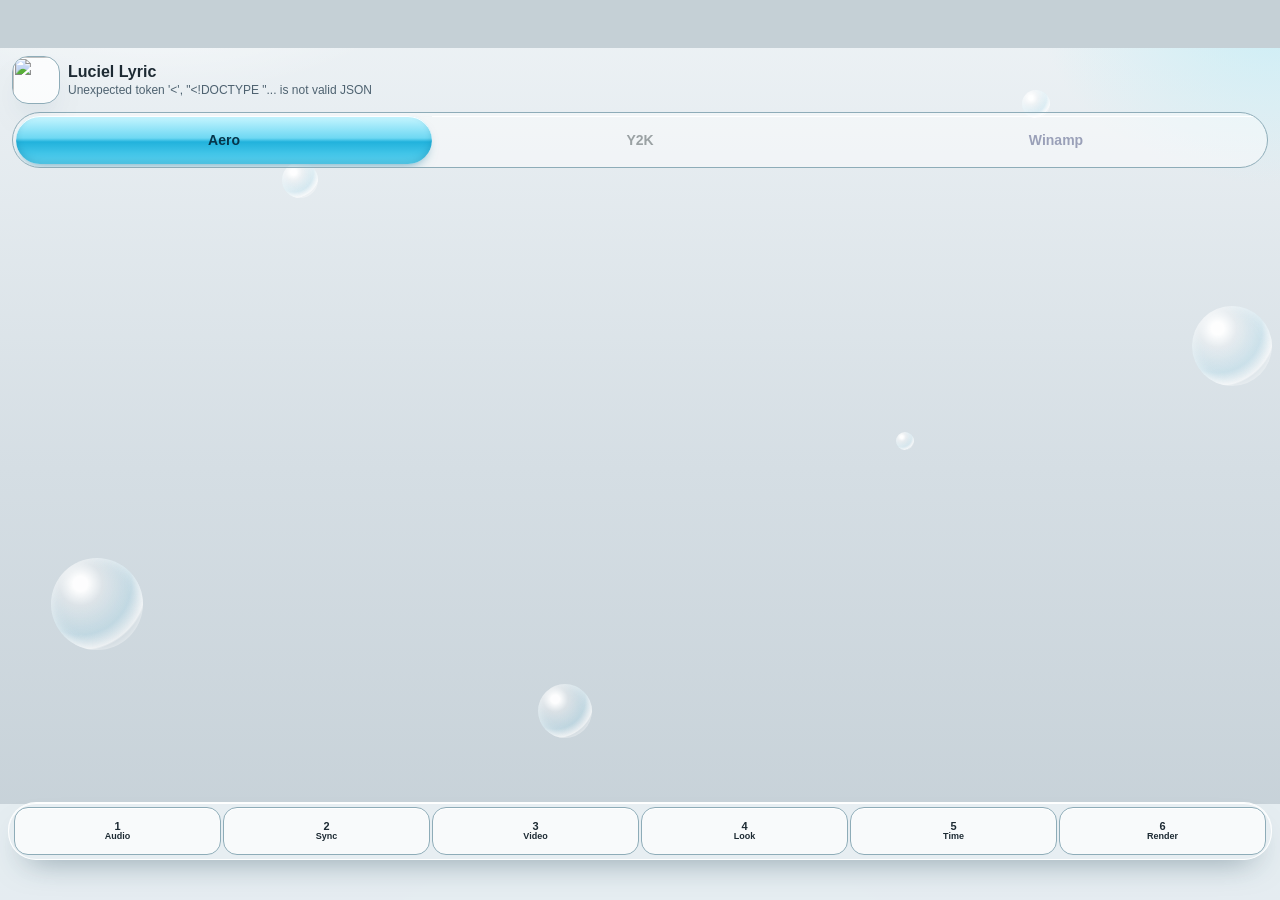
==== commit 0ae5ce56: "Stack the Android preview above the play bar and clear of the dock. v1.5.4 keeps one step dock, smal" ====
--- a/android/src/mobile/index.html
+++ b/android/src/mobile/index.html
@@ -130,15 +130,14 @@
         <h1>Lyrics</h1>
         <p class="lead">Paste the words, then line them up.</p>
       </header>
-      <div class="pinhost" id="pin-sync"></div>
       <div class="emptycard" id="syncEmpty">
         <img class="emptymascot" src="mascot/emote-happy.webp" alt="">
         <h2>Add the words</h2>
         <p class="hint">One line per lyric line. An empty box just listens.</p>
       </div>
-      <div class="card">
+      <div class="card" id="lyricCard">
         <h2>Lyrics</h2>
-        <textarea id="lyrics" rows="6" placeholder="One line per lyric line."></textarea>
+        <textarea id="lyrics" rows="3" placeholder="One line per lyric line."></textarea>
       </div>
       <div class="card" id="modelCard">
         <h2>Listening</h2>
@@ -150,6 +149,7 @@
         <button class="pill" id="getModel" type="button">Save for offline</button>
       </div>
       <button class="pill big primary" id="syncBtn" type="button">Line up lyrics</button>
+      <div class="pinhost" id="pin-sync"></div>
       <div class="actions" id="tapRow">
         <button class="pill" id="tapHear" type="button">Hear</button>
         <button class="pill" id="tapMark" type="button">Mark line</button>
@@ -183,15 +183,14 @@
           <div class="playhead" aria-hidden="true"></div>
           <div class="tlscroll" id="tlscroll">
             <div class="tlinner" id="tlinner">
-              <div class="librows" id="librows">
-                <div class="atline">
-                  <div id="atl"></div>
-                  <canvas id="film" width="320" height="32"></canvas>
-                </div>
+              <div class="ruler" id="ruler"></div>
+              <div class="tlrow"><span class="tllabel">Video</span><div class="track vtrack" id="videoTrack"></div></div>
+              <div class="tlrow"><span class="tllabel">Text</span><div class="track" id="textTrack"></div></div>
+              <div class="tlrow"><span class="tllabel">Lyrics</span><div class="track" id="lyricTrack"></div></div>
+              <div class="tlrow"><span class="tllabel">Audio</span><div class="track" id="audioTrack"></div></div>
+              <div class="librows" id="librows" hidden>
+                <div class="atline"><div id="atl"></div><canvas id="film" width="320" height="32"></canvas></div>
               </div>
-              <div class="ruler" id="ruler"></div>
-              <div class="track vtrack" id="videoTrack"></div>
-              <canvas id="tl" width="640" height="64"></canvas>
             </div>
           </div>
         </div>
--- a/android/src/mobile/mobile.css
+++ b/android/src/mobile/mobile.css
@@ -5,7 +5,7 @@
   --sys-top: 48px;
   --sys-bottom: 32px;
   /* Dock row plus the gap under it. Content pads by that, and the plate covers it. */
-  --dock-clear: calc(80px + var(--sys-bottom));
+  --dock-clear: calc(64px + var(--sys-bottom));
   --dock-plate: #e7eef2;
 }
 :root, [data-theme="aero"] {
@@ -100,9 +100,8 @@
 }
 
 * { box-sizing: border-box; }
-html, body { margin: 0; min-height: 100%; }
-html { overflow-x: auto; }
-html { max-width: 100%; overflow-x: hidden; scroll-padding-top: calc(var(--sys-top) + 12px); }
+html, body { margin: 0; height: 100%; }
+html { max-width: 100%; overflow: hidden; scroll-padding-top: calc(var(--sys-top) + 12px); }
 body {
   --fs: 16;
   font-family: var(--font);
@@ -113,7 +112,7 @@
   overflow-wrap: normal;
   word-break: normal;
   max-width: 100%;
-  overflow-x: hidden;
+  overflow: hidden;
 }
 .safebar {
   position: fixed;
@@ -138,10 +137,13 @@
 .app {
   position: relative;
   z-index: 1;
-  min-height: 100%;
-  display: block;
-  max-width: 100%;
-  padding: calc(8px + var(--sys-top)) 12px 0;
+  height: 100%;
+  box-sizing: border-box;
+  display: flex;
+  flex-direction: column;
+  max-width: 100%;
+  overflow: hidden;
+  padding: calc(8px + var(--sys-top)) 12px var(--dock-clear);
 }
 
 .top { display: block; max-width: 100%; min-width: 0; margin-bottom: 8px; }
@@ -204,11 +206,14 @@
 
 main {
   display: block;
-  max-width: 100%;
-  min-width: 0;
-  overflow: visible;
+  flex: 1 1 auto;
+  max-width: 100%;
+  min-width: 0;
+  min-height: 0;
+  overflow-x: hidden;
+  overflow-y: auto;
   height: auto;
-  padding-bottom: var(--dock-clear);
+  padding-bottom: 12px;
 }
 .screen { display: none; max-width: 100%; min-width: 0; }
 .screen.on { display: block; }
@@ -228,52 +233,31 @@
 html[data-screen="intro"] .dock,
 html[data-screen="home"] .dockplate,
 html[data-screen="intro"] .dockplate { display: none; }
+html[data-screen="home"] .app,
+html[data-screen="intro"] .app { padding-bottom: 12px; }
 html[data-screen="home"] main,
-html[data-screen="intro"] main { padding-bottom: 24px; }
-html[data-screen="video"] .stepper { display: none; }
+html[data-screen="intro"] main { padding-bottom: 12px; }
 .screen.on > * + * { margin-top: 16px; }
 #screen-video.on > * + * { margin-top: 6px; }
 #screen-video .screenhead h1 { margin: 0; --fs: 22; }
 #screen-video .screenhead .lead { margin-top: 2px; --fs: 12; line-height: 1.2; }
 #screen-video .editorcard { padding: 6px 8px; }
 #screen-video .editorcard > * + * { margin-top: 4px; }
-/* The short phone frame drops the brand row and the lead so the preview,
-   video track, extra-text track, and action bar sit above the dock. */
-html[data-screen="video"] .top,
-html[data-screen="video"] .stepper { display: none; }
-html[data-screen="video"] .app { padding-top: calc(var(--sys-top) + 2px); }
-html[data-screen="video"] #screen-video .screenhead .lead { display: none; }
-html[data-screen="video"] #screen-video .screenhead h1 { --fs: 16; margin: 0; line-height: 1.1; }
-html[data-screen="video"] #screen-video.on > * + * { margin-top: 0; }
-html[data-screen="video"] #screen-video .ruler { height: 20px; }
-html[data-screen="video"] #screen-video .track { height: 36px; margin-top: 0; }
-html[data-screen="video"] #screen-video .vclip { height: 32px; line-height: 32px; top: 2px; }
-html[data-screen="video"] #screen-video .tlview { height: 100px; }
-html[data-screen="video"] #screen-video canvas#tl { height: 16px; }
-html[data-screen="video"] #screen-video .editorcard { padding: 0 6px; }
-html[data-screen="video"] #screen-video .editorcard > * + * { margin-top: 0; }
-html[data-screen="video"] .previewpin { padding: 2px 4px; }
-html[data-screen="video"] .app { padding-bottom: calc(64px + var(--dock-clear)); }
-html[data-screen="video"] #screen-video .tlactions {
-  position: fixed;
-  left: 8px;
-  right: 8px;
-  bottom: calc(84px + var(--sys-bottom));
-  z-index: 35;
-  margin: 0;
-  padding: 0;
-  background: var(--card-solid);
-  border-radius: var(--radius-sm);
-}
-html[data-editor="libs"] #ruler,
-html[data-editor="libs"] #videoTrack,
-html[data-editor="libs"] #lyricTrack,
-html[data-editor="libs"] #zoomTrack,
-html[data-editor="libs"] #tl { display: none; }
-html[data-screen="video"] .pinhost,
-html[data-screen="time"] .pinhost,
-html[data-screen="video"] .previewpin,
-html[data-screen="time"] .previewpin { overflow: visible; }
+html[data-screen="video"] #screen-video .screenhead h1 { --fs: 20; margin: 0; line-height: 1.1; }
+html[data-screen="video"] #screen-video .editorcard { padding: 8px; }
+#lyrics { min-height: 72px; }
+html[data-syncflat="1"] #modelCard > h2,
+html[data-syncflat="1"] #lyricCard > h2 { display: none; }
+html[data-syncflat="1"] #screen-sync .card { padding: 4px; }
+html[data-syncflat="1"] #screen-sync .card > * + * { margin-top: 0; }
+html[data-syncflat="1"] #screen-sync > * + * { margin-top: 4px; }
+html[data-syncflat="1"] #screen-sync .lead { line-height: 1.15; }
+@media (max-height: 560px) {
+  html[data-compact="1"] .app { padding-top: var(--sys-top); }
+  html[data-compact="1"] .top { margin-bottom: 0; }
+  html[data-compact="1"] .themes { margin-top: 0; }
+  html[data-syncflat="1"] #screen-sync .screenhead h1 { --fs: 18; margin-top: 0; }
+}
 .screenhead { display: block; max-width: 100%; min-width: 0; }
 .screenhead h1 {
   --fs: 26;
@@ -410,22 +394,19 @@
 }
 .pinhost {
   position: relative;
-  height: 30vh;
-  max-height: 32vh;
+  height: auto;
+  max-height: none;
   min-height: 0;
   max-width: 100%;
-  overflow: hidden;
+  overflow: visible;
 }
 .previewpin {
-  position: absolute;
-  top: 0;
-  right: 0;
-  bottom: 0;
-  left: 0;
+  position: relative;
   z-index: 6;
   display: flex;
   flex-direction: column;
   max-width: 100%;
+  height: auto;
   padding: 4px 4px 6px;
   border-radius: var(--radius-sm);
   background: var(--card-solid);
@@ -434,21 +415,21 @@
   overflow: hidden;
 }
 .previewpin.stuck {
-  position: fixed;
-  top: var(--pin-top, var(--sys-top));
-  right: 8px;
+  position: relative;
+  top: auto;
+  right: auto;
   bottom: auto;
-  left: 8px;
+  left: auto;
   width: auto;
-  height: 30vh;
-  max-height: 32vh;
+  height: auto;
+  max-height: none;
 }
 .previewpin .stagewrap {
   position: relative;
-  flex: 1 1 0;
+  flex: 0 0 auto;
   min-height: 0;
-  height: 0;
-  overflow: visible;
+  height: auto;
+  overflow: hidden;
   display: flex;
   align-items: center;
   justify-content: center;
@@ -456,19 +437,25 @@
 .previewpin .stagewrap canvas {
   display: block;
   width: auto;
-  height: 100%;
-  max-width: 100%;
-  max-height: 100%;
+  height: auto;
+  max-width: 100%;
+  max-height: none;
+  /* The canvas attribute is 360px. Without this, an API 30 flex item
+     refuses to shrink and the resize handles hang off the left edge. */
+  min-width: 0;
+  min-height: 0;
 }
 .previewbar {
-  position: absolute;
-  left: 4px;
-  right: 4px;
-  bottom: 4px;
+  position: relative;
+  left: auto;
+  right: auto;
+  bottom: auto;
   z-index: 2;
   display: flex;
+  flex: 0 0 auto;
   align-items: center;
   min-height: 48px;
+  margin-top: 4px;
   max-width: none;
   min-width: 0;
   padding: 0 4px;
@@ -561,7 +548,25 @@
 #uploadVideo { width: 100%; --fs: 14; }
 #removeVideo { flex: 0 0 auto; min-height: 44px; --fs: 13; }
 .editorcard { max-width: 100%; min-width: 0; }
-.tlview { position: relative; max-width: 100%; min-width: 0; height: 186px; }
+.tlview { position: relative; max-width: 100%; min-width: 0; height: auto; }
+.tlrow { display: flex; align-items: center; max-width: 100%; min-width: 0; min-height: 36px; margin-top: 4px; }
+.tllabel {
+  flex: 0 0 52px;
+  width: 52px;
+  margin-right: 4px;
+  --fs: 11;
+  font-weight: 700;
+  line-height: 1.1;
+}
+.tlrow .track {
+  flex: 1 1 auto;
+  height: 44px;
+  margin-top: 0;
+  min-width: 0;
+  background: rgba(0, 0, 0, .28);
+  border-radius: 6px;
+  overflow: hidden;
+}
 .playhead {
   position: absolute;
   left: 50%;
@@ -574,18 +579,14 @@
   pointer-events: none;
 }
 .tlscroll {
-  position: absolute;
-  top: 0;
-  right: 0;
-  bottom: 0;
-  left: 0;
+  position: relative;
   overflow-x: auto;
   overflow-y: hidden;
   max-width: 100%;
   min-width: 0;
   touch-action: pan-x;
 }
-.tlinner { position: relative; height: 100%; min-height: 100%; }
+.tlinner { position: relative; height: auto; min-height: 0; }
 .ruler { position: relative; height: 20px; overflow: hidden; }
 .ruler b {
   position: absolute;
@@ -604,7 +605,7 @@
 .vclip, .lblock {
   position: absolute;
   top: 2px;
-  height: 36px;
+  height: 40px;
   border-radius: 6px;
   overflow: hidden;
   background: #111;
@@ -663,7 +664,7 @@
   background: #f6e27a;
   transform: rotate(45deg);
 }
-.librows { position: absolute; top: 8px; height: 82px; min-width: 0; }
+.librows { display: none; }
 .syncwave { overflow: visible; }
 #syncWsTime { height: 20px; overflow: hidden; position: relative; }
 #syncWsBox { height: 56px; position: relative; overflow: visible; }
@@ -701,14 +702,27 @@
 .moveable-control {
   width: 48px !important;
   height: 48px !important;
-  margin-left: -24px !important;
-  margin-top: -24px !important;
-  border-radius: 10px !important;
-  background: var(--accent) !important;
-  border: 2px solid #fff !important;
+  margin-left: -24px;
+  margin-top: -24px;
+  border-radius: 0 !important;
+  background: transparent !important;
+  border: 0 !important;
   box-sizing: border-box !important;
   z-index: 1 !important;
   touch-action: none;
+}
+.moveable-control::after {
+  content: "";
+  position: absolute;
+  left: 13px;
+  top: 13px;
+  width: 22px;
+  height: 22px;
+  box-sizing: border-box;
+  border-radius: 4px;
+  background: var(--accent);
+  border: 2px solid #fff;
+  pointer-events: none;
 }
 .moveable-line { z-index: 1 !important; }
 html[data-handles="0"] .moveable-control,
@@ -1057,7 +1071,7 @@
   pointer-events: none;
 }
 .stepper {
-  display: flex;
+  display: none;
   max-width: 100%;
   min-width: 0;
   margin: 0 0 10px;
@@ -1340,6 +1354,15 @@
   background: linear-gradient(#3a3d4f, #2a2c3a);
   box-shadow: inset 1px 1px 0 #6d7290, inset -1px -1px 0 #15161d, 2px 2px 0 #0d0e13;
 }
+/* Page #1d1e26 and --card-solid #2a2c3a differ by about 20 levels, under the
+   screenshot's 28-level content test, so the editor face reads as empty page.
+   Both stops of this window stay more than 28 levels off that page. */
+[data-theme="winamp"] .sheet {
+  background-color: #454964;
+  background-image: linear-gradient(#5c6078, #454964);
+  border: 1px solid #000;
+  box-shadow: inset 1px 1px 0 #a4abc4, inset -1px -1px 0 #1c1e2a, 2px 2px 0 #0d0e13;
+}
 [data-theme="winamp"] .sum {
   background: linear-gradient(#4a4e66, #2b2d3c);
   border-bottom: 1px solid #000;
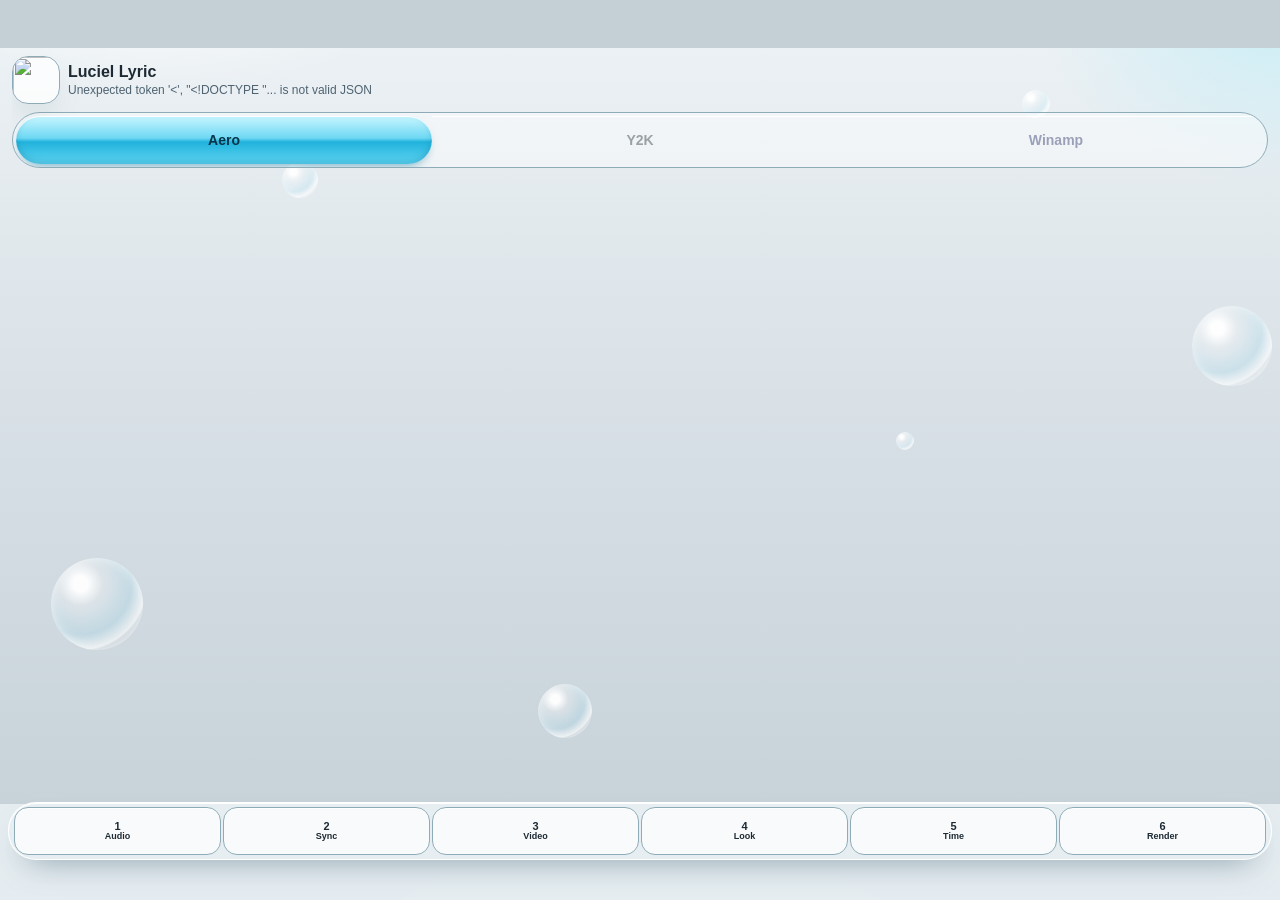
==== commit 10d0f22a: "Let the theme bar scroll so Sync lines stay above the dock. On the short emulator the brand row stay" ====
--- a/android/src/mobile/index.html
+++ b/android/src/mobile/index.html
@@ -39,6 +39,7 @@
 <div class="safebar" id="safebar"></div>
 <pre id="auditlog" hidden></pre>
 <div class="app">
+  <main>
   <header class="top">
     <div class="brandrow">
       <img id="mascot" class="mascot" alt="" src="mascot/idle.png">
@@ -63,7 +64,6 @@
     <button type="button" data-screen="render"><span class="stepn">6</span><span class="steplabel">Render</span></button>
   </nav>
 
-  <main>
     <section class="screen" id="screen-intro" data-screen="intro">
       <div class="emptycard intropage on" data-intro="1">
         <img class="emptymascot" src="mascot/emote-music.webp" alt="">
